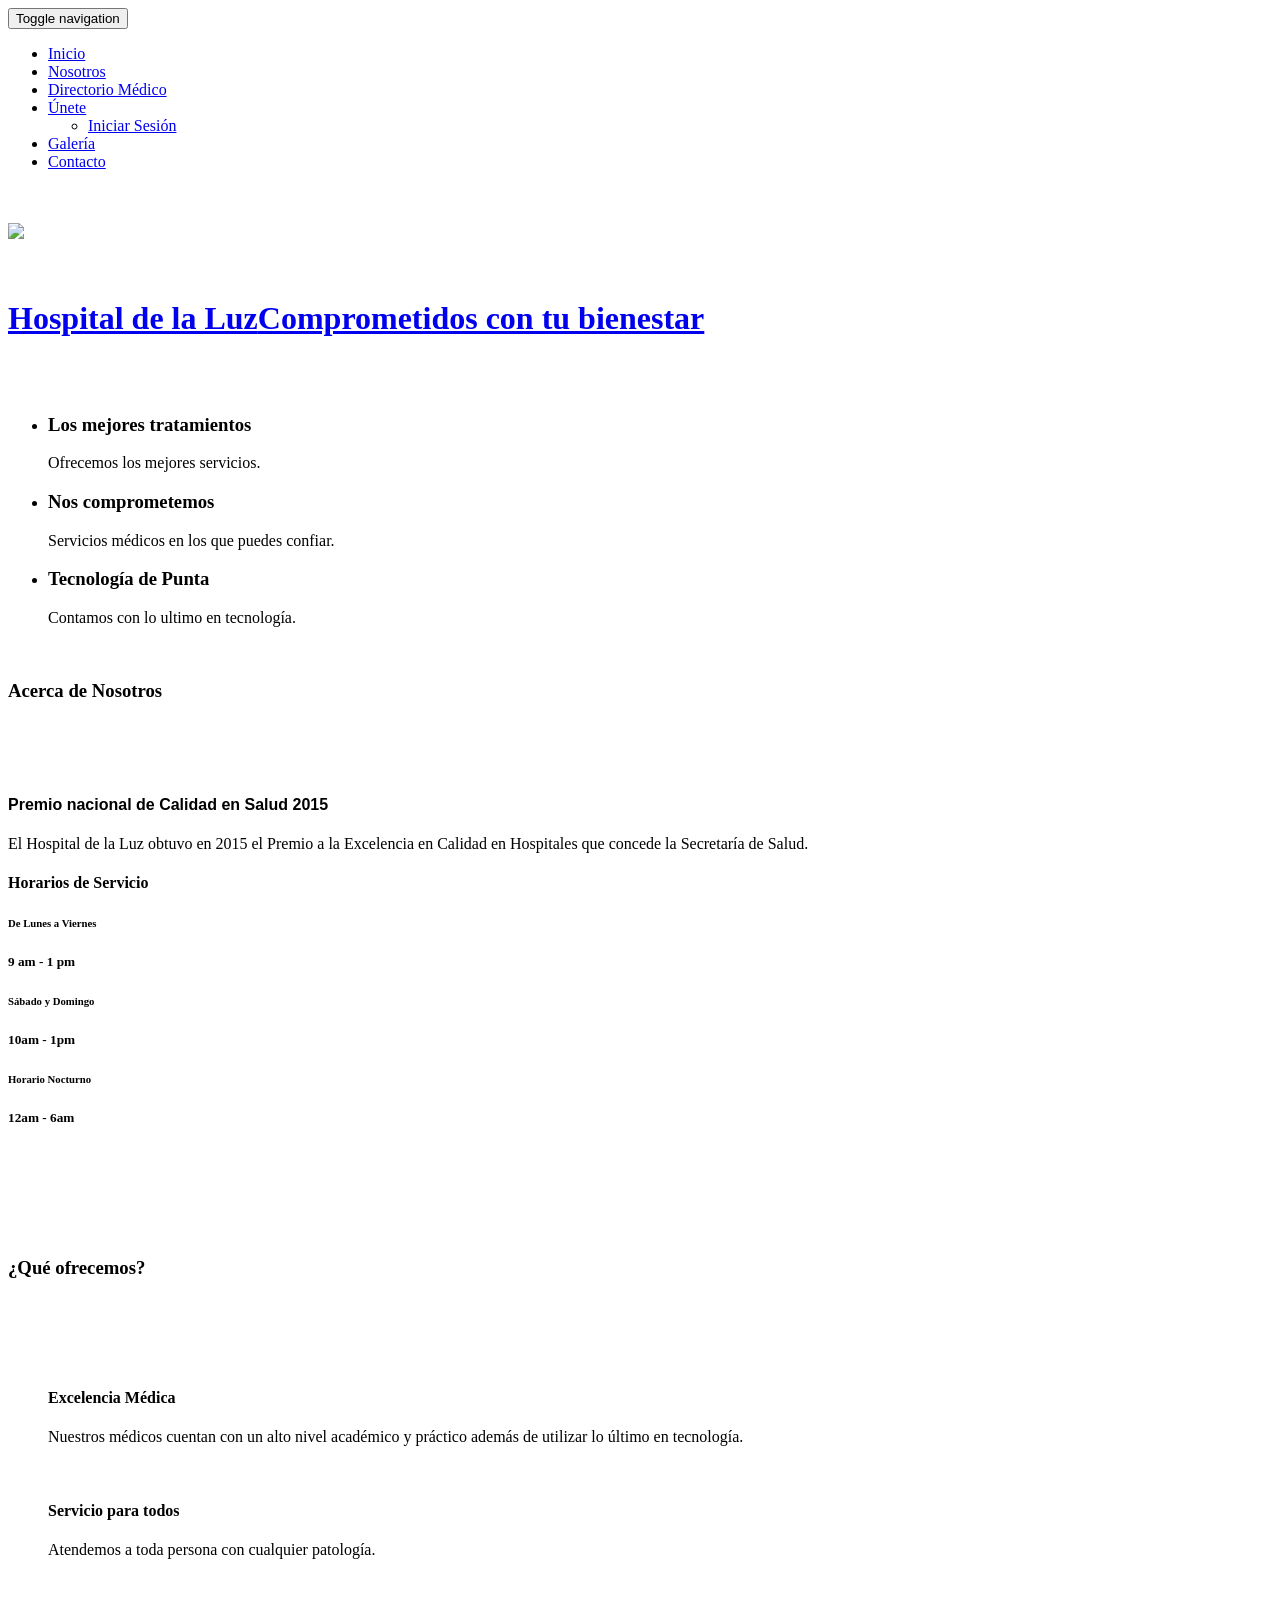
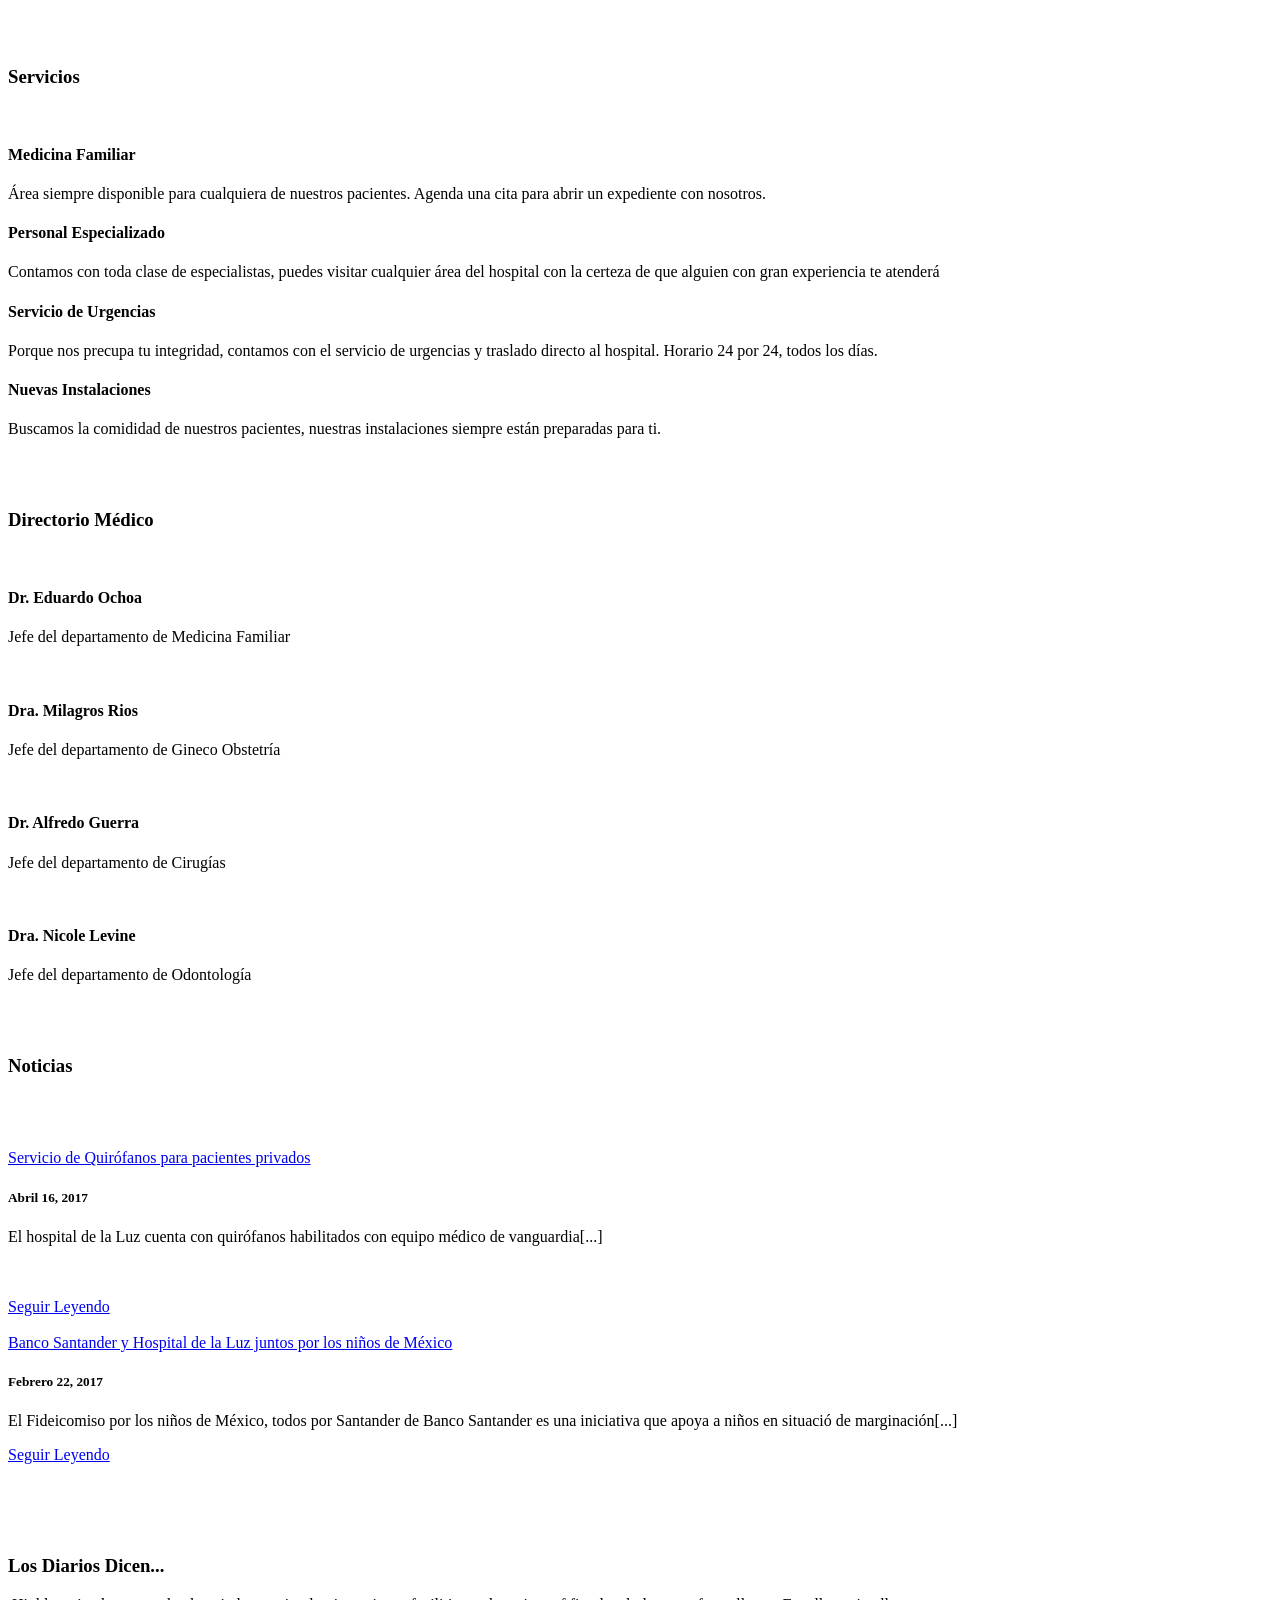
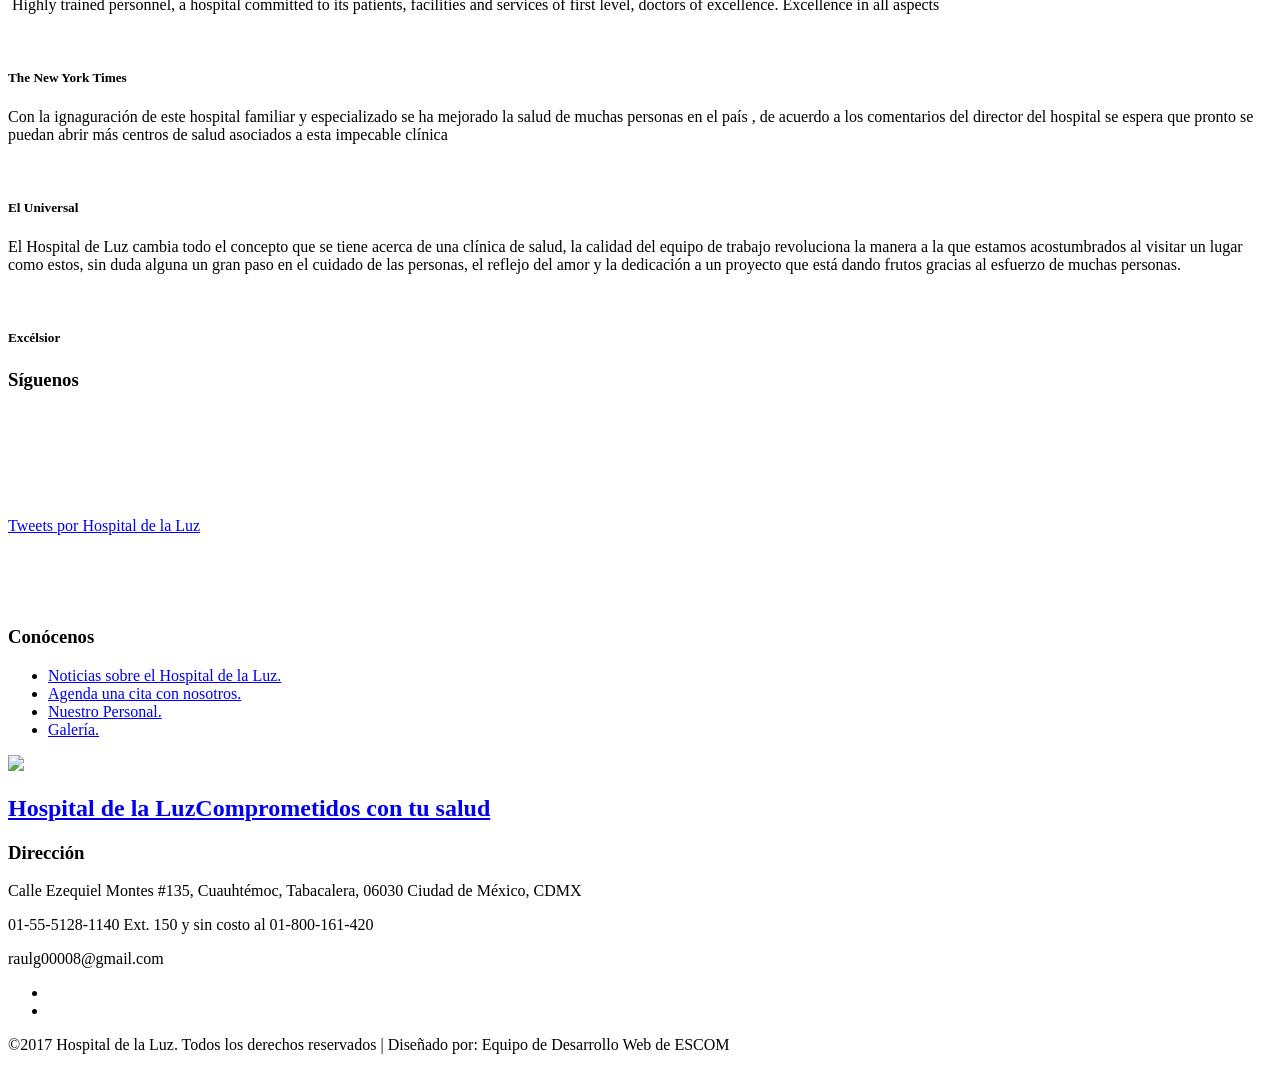
==== index.html @ fe812f04 "First commit" ====
<!DOCTYPE html>
<html>
<head>
<title>Hospital de la Luz : Cl&iacute;nica de Especialidades</title>

<!-- Meta tag Keywords en html iba lang="en"-->
<meta name="viewport" content="width=device-width, initial-scale=1">
<meta http-equiv="Content-Type" content="text/html; charset=utf-8" />
<meta name="keywords" content="Therapeutic web template, Bootstrap Web Templates, Flat Web Templates, Android Compatible web template, Smartphone Compatible web template, free webdesigns for Nokia, Samsung, LG, SonyEricsson, Motorola web design" />

<script type="application/x-javascript"> addEventListener("load", function() { setTimeout(hideURLbar, 0); }, false);
function hideURLbar(){ window.scrollTo(0,1); } </script>



<!--// Meta tag Keywords -->

<!-- css files -->
<link rel="stylesheet" href="css/bootstrap.css"> <!-- Bootstrap-Core-CSS -->
<link rel="stylesheet" href="css/style.css" type="text/css" media="all" /> <!-- Style-CSS -->
<link rel="stylesheet" href="css/font-awesome.css"> <!-- Font-Awesome-Icons-CSS -->
<link rel="stylesheet" href="css/jquery-ui.css" /> <!-- Date-script-CSS -->
<link href="css/wickedpicker.css" rel="stylesheet" type='text/css' media="all" /> <!-- Time-script-CSS -->
<!-- //css files -->

<!-- online-fonts -->
<link href="//fonts.googleapis.com/css?family=Convergence" rel="stylesheet">
<link href="//fonts.googleapis.com/css?family=ABeeZee:400,400i" rel="stylesheet">
<!-- //online-fonts -->
<!-- Icon for web browser's Flange-->
<link rel="shortcut icon" href="images/favicon.png">
<!--//Icon for web browser's Flange-->
</head>
<body>

<div class="Main-agile">
<!-- banner -->
	<div class="banner">
		<div class="container">
			<div class="col-md-4 agile1">
				<nav class="navbar navbar-default">
					<!-- Brand and toggle get grouped for better mobile display -->
					<div class="navbar-header">
					  <button type="button" class="navbar-toggle collapsed" data-toggle="collapse" data-target="#bs-example-navbar-collapse-1">
						<span class="sr-only">Toggle navigation</span>
						<span class="icon-bar"></span>
						<span class="icon-bar"></span>
						<span class="icon-bar"></span>
					  </button>
					</div>

					<!-- Collect the nav links, forms, and other content for toggling -->
					<div class="collapse navbar-collapse nav-wil" id="bs-example-navbar-collapse-1">
						<nav class="stroke">
							<ul class="nav navbar-nav">
								<li class="active"><a href="index.html">Inicio</a></li>
								<li><a href="#about">Nosotros</a></li>
                                   <li><a href="#personal-medico">Directorio M&eacute;dico</a></li>
								<li class="dropdown menu__item menu__item--current">
									<a href="#" class="dropdown-toggle menu__link"  data-toggle="dropdown" role="button" aria-haspopup="true" aria-expanded="false">&Uacute;nete<span class="caret"></span></a>
									<ul class="dropdown-menu">
										<li><a href="login.php">Iniciar Sesi&oacute;n</a></li>

									</ul>
								</li>
								<li><a href="gallery.html">Galer&iacute;a</a></li>
								<li><a href="contacto.html">Contacto</a></li>

							</ul>
						</nav>
					</div>
					<!-- /.navbar-collsapse -->
				</nav>
			</div>
            <br><br>
			<div class="col-sm-2 col-md-4 logo">
				<div class="logo-w3l">
				<!--	<i class="fa fa-stethoscope" aria-hidden="true"></i>-->
                <img src="images/logo-h.png" class="img-responsive"  id="logo-h"/>
				</div>
                      <br><br>
				<h1><a href="index.html">Hospital de la Luz<span>Comprometidos con tu bienestar</span></a></h1>

                            <br><br>
			</div>

			<div class="clearfix"> </div>
			<!-- banner-text -->
			<div class="slider">
				<div class="callbacks_container">
					<ul class="rslides callbacks callbacks1" id="slider4">
						<li>
							<div class="w3layouts-banner-top">
								<div class="container">
									<div class="agileits-banner-info">
										<h3>Los mejores tratamientos</h3>
										<p>Ofrecemos los mejores servicios.</p>
									</div>
								</div>
							</div>
						</li>
						<li>
							<div class="w3layouts-banner-top">
								<div class="container">
									<div class="agileits-banner-info">
										<h3>Nos comprometemos</h3>
										<p>Servicios m&eacute;dicos en los que puedes confiar.</p>
									</div>
								</div>
							</div>
						</li>
						<li>
							<div class="w3layouts-banner-top">
								<div class="container">
									<div class="agileits-banner-info">
										<h3>Tecnolog&iacute;a de Punta</h3>
										<p>Contamos con lo ultimo en tecnolog&iacute;a.</p>
									</div>
								</div>
							</div>
						</li>
					</ul>
				</div>
				<div class="clearfix"> </div>

				<!-- //banner-text -->
			</div>
		</div>


</div>

	<div id="about" class="welcome">
		<div class="container">
			<div class="agile-title">
            <br>
				<h3> Acerca de Nosotros<span></span></h3>
							<br><br>
			</div>
			<div class="w3ls-row">
				<div class="col-md-6 welcome-left">
					<div class="welcome-img">
						<img src="images/FORO_NACIONAL_E_INTERNACIONAL_POR_LA_CALIDAD_EN_SALUD_141015__16_.JPG" class="img-responsive zoom-img" alt=""/>
					</div>
					<p></p>
					<h4><font face= "sans-serif, arial"> Premio nacional de Calidad en Salud 2015 </font></h4>
					<p>El Hospital de la Luz obtuvo en 2015 el Premio a la Excelencia en Calidad en Hospitales que concede la Secretar&iacute;a de Salud.</p>

				</div>
				<div class="col-md-6 welcome-right">
					<div class="open-hours-row">
						<div class="col-md-3 open-hours-left">
							<h4>Horarios de Servicio</h4>
						</div>
						<div class="col-md-3 open-hours-left">
							<h6>De Lunes a Viernes</h6>
							<h5>9 am - 1 pm</h5>
						</div>
						<div class="col-md-3 open-hours-left">
							<h6>S&aacute;bado y Domingo</h6>
							<h5>10am - 1pm</h5>
						</div>
						<div class="col-md-3 open-hours-left">
							<h6>Horario Nocturno</h6>
							<h5>12am - 6am</h5>
						</div>
						<div class="clearfix"> </div>
					</div>
					<div class="col-md-6 welcome-left-grids">
						<div class="welcome-img">
							<img src="images/img2.jpg" class="img-responsive zoom-img" alt=""/>
						</div>
					</div>
					<div class="col-md-6 welcome-left-grids">
						<div class="welcome-img">
							<img src="images/img3.jpg" class="img-responsive zoom-img" alt=""/>
						</div>
					</div>
					<div class="clearfix"> </div>
				</div>
				<div class="clearfix"> </div>
			</div>
		</div>
        <br><br>
	</div>
<!-- //About -->




<!-- what-we-do -->
	<div class="tips w3agile">
		<div class="container">
        <br>
			<h3 class="tittle-one">&iquest;Qu&eacute; ofrecemos?<span></span></h3>
			<br><br>
			<div class="tip-grids">
				<div class="col-md-6 tip-grid">
					<figure class="effect-julia">
						<img src="images/w1.jpg" alt="">
							<figcaption>
								<h4>Excelencia M&eacute;dica</h4>
									<p>Nuestros m&eacute;dicos cuentan con un alto nivel acad&eacute;mico
										y pr&aacute;ctico adem&aacute;s de utilizar lo &uacute;ltimo en tecnolog&iacute;a.</p>
							</figcaption>
					</figure>
				</div>
				<div class="col-md-6 tip-grid">
					<figure class="effect-julia">
						<img src="images/w2.jpg" alt="">
							<figcaption>
								<h4>Servicio para todos</h4>
									<p>Atendemos a toda persona con cualquier patolog&iacute;a.</p>
							</figcaption>
					</figure>
				</div>
				<div class="clearfix"></div>
			</div>
		</div>
        <br><br><br>
</div>
<!-- //what-we-do -->

<!-- Services -->
			<div class="feature-w3l">
				<div class="container">
                <br>
					<h3 class="tittle">Servicios<span></span></h3>
								<br>
					<div class="feature-grids">
						<div class="col-md-3 feature-grid">
							<div class="icons-w3">
								<i class="fa fa-user-md" aria-hidden="true"></i>
							</div>
								<h4>Medicina Familiar</h4>
								<span></span>
								<p>&Aacute;rea siempre disponible para cualquiera de nuestros pacientes.
									Agenda una cita para abrir un expediente con nosotros.</p>
						</div>
						<div class="col-md-3 feature-grid">
							<div class="icons-w3">
								<i class="fa fa-medkit" aria-hidden="true"></i>
							</div>
								<h4>Personal Especializado</h4>
								<span></span>
								<p>Contamos con toda clase de especialistas, puedes visitar cualquier &aacute;rea del hospital con la certeza de
									que alguien con gran experiencia te atender&aacute;</p>
						</div>
						<div class="col-md-3 feature-grid">
							<div class="icons-w3">
								<i class="fa fa-ambulance" aria-hidden="true"></i>
							</div>
								<h4>Servicio de Urgencias</h4>
								<span></span>
								<p>Porque nos precupa tu integridad, contamos con el servicio de urgencias y traslado directo al hospital.
									Horario 24 por 24, todos los días.</p>
						</div>
						<div class="col-md-3 feature-grid">
							<div class="icons-w3">
								<i class="fa fa-hospital-o" aria-hidden="true"></i>
							</div>
								<h4>Nuevas Instalaciones</h4>
								<span></span>
								<p>Buscamos la comididad de nuestros pacientes,
									nuestras instalaciones siempre están preparadas para ti.</p>
						</div>
						<div class="clearfix"></div>
					</div>
				</div>
                <br><br>
			</div>
<!-- //Services -->

<!-- team -->


	<div id="personal-medico">
		<div class="jarallax team">
			<div class="container">
				<div class="team-heading">
					<h3>Directorio M&eacute;dico<span></span></h3>
				</div>
				<div class="agileits-team-grids">
					<div class="col-md-3 agileits-team-grid">
						<div class="team-info">
							<img src="images/t1.jpg" alt="" />
							<div class="team-caption">
								<h4>Dr. Eduardo Ochoa</h4>
								<p>Jefe del departamento de Medicina Familiar</p>
							</div>
						</div>
					</div>
					<div class="col-md-3 agileits-team-grid">
						<div class="team-info">
							<img src="images/t2.jpg" alt="" />
							<div class="team-caption">
								<h4>Dra. Milagros Rios</h4>
								<p>Jefe del departamento de Gineco Obstetr&iacute;a</p>
							</div>
						</div>
					</div>
					<div class="col-md-3 agileits-team-grid">
						<div class="team-info">
							<img src="images/t3.jpg" alt="" />
							<div class="team-caption">
								<h4>Dr. Alfredo Guerra</h4>
								<p>Jefe del departamento de Cirug&iacute;as</p>
							</div>
						</div>
					</div>
					<div class="col-md-3 agileits-team-grid">
						<div class="team-info">
							<img src="images/t4.jpg" alt="" />
							<div class="team-caption">
								<h4>Dra. Nicole Levine</h4>
								<p>Jefe del departamento de Odontolog&iacute;a</p>
							</div>
						</div>
					</div>
					<div class="clearfix"> </div>
				</div>
			</div>
		</div>
	</div>

	
<!-- //team -->

<!-- News -->
	<div id="noticias"class="tips w3agile" >
		<div class="news-events" >
			<div class="container">
				<div class="team-w3l">
                <br><br>
					<h3>Noticias<span></span></h3>
					<br><br>
				</div>
				<div class="w3l-event-grids">
					<div class="col-md-6 w3l-event-grid">
						<div class="w3l-event-img">
							<a href="single.html"><img src="images/ne1.jpg" alt="" /></a>
						</div>
						<div class="news-grid-info">
							<a href="single.html">Servicio de Quir&oacute;fanos para pacientes privados</a>
							<h5>Abril 16, 2017</h5>
							<p>El hospital de la Luz cuenta con quir&oacute;fanos habilitados con equipo m&eacute;dico de vanguardia[...]</p>
                            <br>
                            <br>

							<a href="single.html" class="re-w3">Seguir Leyendo</a>
						</div>
					</div>
					<div class="col-md-6 w3l-event-grid">
						<div class="w3l-event-img">
							<a href="single2.html"><img src="images/ne2.jpg" alt="" /></a>
						</div>
						<div class="news-grid-info">
							<a href="single.html">Banco Santander y Hospital de la Luz juntos por los niños de M&eacute;xico</a>
							<h5>Febrero 22, 2017</h5>
							<p>El Fideicomiso por los niños de M&eacute;xico, todos por Santander de Banco Santander es una iniciativa
								que apoya a niños en situaci&oacute; de marginaci&oacute;n[...]</p>
							<a href="single2.html" class="re-w3">Seguir Leyendo</a>
						</div>
					</div>
					<div class="clearfix"> </div>
				</div>
			</div>
		</div>
        <br><br><br><br>
	</div>
<!-- //News -->

<!-- Testimonials -->
	<div id="review" class="jarallax reviews agile-1">
				<div class="test-monials" id="testimonials">
					<h3 class="tittle-two">Los Diarios Dicen... <span></span></h3>
						<div class="sreen-gallery-cursual">
						       <div id="owl-demo" class="owl-carousel">
					                 <div class="item-owl">
					                		<div class="test-review wow fadeInUp animated animated" data-wow-delay=".5s" style="visibility: visible; animation-delay: 0.5s; animation-name: fadeInUp;">
											   <p><img src="images/left-quotes.png" alt=""> Highly trained personnel, a hospital committed to its patients,
																							facilities and services of first level, doctors of excellence. Excellence in all aspects<img src="images/right-quotes.png" alt=""></p>
						                	  <img src="images/tt2.jpg" class="img-responsive" alt=""/>
											  <h5>The New York Times</h5>
					                	    </div>
					                </div>
					                 <div class="item-owl">
					                	<div class="test-review wow fadeInUp animated animated" data-wow-delay=".5s" style="visibility: visible; animation-delay: 0.5s; animation-name: fadeInUp;">
										 <p> <img src="images/left-quotes.png" alt="">Con la ignaguraci&oacute;n de este hospital familiar y especializado se ha mejorado la salud de muchas personas en el pa&iacute;s
																					, de acuerdo a los comentarios del director del hospital se espera que pronto se puedan abrir m&aacute;s centros de salud asociados a esta impecable cl&iacute;nica<img src="images/right-quotes.png" alt=""></p>
						                	<img src="images/tt1.jpg" class="img-responsive" alt=""/>
											 <h5>El Universal</h5>
					                	</div>
					                </div>
					                 <div class="item-owl">
					                	<div class="test-review wow fadeInUp animated animated" data-wow-delay=".5s" style="visibility: visible; animation-delay: 0.5s; animation-name: fadeInUp;">
										     <p><img src="images/left-quotes.png" alt="">El Hospital de Luz cambia todo el concepto que se tiene acerca de una cl&iacute;nica de salud, la calidad del equipo de trabajo revoluciona la manera a la que estamos
																							acostumbrados al visitar un lugar como estos, sin duda alguna un gran paso en el cuidado de las personas, el reflejo del amor y la dedicación a un proyecto que est&aacute
																							dando frutos gracias al esfuerzo de muchas personas.<img src="images/right-quotes.png" alt=""></p>
						                	<img src="images/tt3.jpg" class="img-responsive" alt=""/>
											 <h5>Exc&eacute;lsior</h5>
					                	</div>
					                </div>
				              </div>
						<!--//screen-gallery-->
					</div>
				</div>
				<div class="clearfix"> </div>
		</div>
<!-- //Testimonials -->



<!--Redes Sociales-->
<section class="tips w3agile">
		<div class="agile-title">

				<h3> S&iacute;guenos <span></span></h3>
		</div>
		<div class="fb-like" data-href="https://www.facebook.com/HdLaLuzESCOM/" data-layout="standard" data-action="like" data-size="small" data-show-faces="true" data-share="true"></div>

<div class="container">
<section class="main-row">
<!--Timeline de Facebook-->
<div class="col-md-6 ">

<div class="fb-page"
  data-tabs="timeline,events"
  data-href="https://www.facebook.com/HdLaLuzESCOM/?fref=ts"
  data-width="470"  data-height="420"
  data-hide-cover="false"></div>
<br><br><br><br><br><br>
</div>

<!--Timeline de Facebook-->

<div class="clearfix visible-sm-block"></div>



<!--Timeline de Twitter-->
<div class=" col-md-6 "><a class="twitter-timeline" data-lang="es" data-width="470" data-height="420" data-theme="light" data-link-color="#2B7BB9" href="https://twitter.com/HdLuzESCOM">Tweets por Hospital de la Luz</a>
<br><br><br><br>
</div>
<!--Timeline de Twitter-->
</div>
<br>

</section>

</section>


<!--Redes Sociales-->

<!-- //main -->

<!-- Footer -->
<div class="footer w3ls">
	<div class="container">
		<div class="footer-main">
			<div class="footer-top">
				<div class="col-md-4 services-grids">
					<h3>Con&oacute;cenos</h3>
					<ul>
						<li><i class="fa fa-angle-double-right" aria-hidden="true"></i><a href="#noticias">Noticias sobre el Hospital de la Luz.</a></li>
						<li><i class="fa fa-angle-double-right" aria-hidden="true"></i><a href="single.html">Agenda una cita con nosotros.</a></li>
						<li><i class="fa fa-angle-double-right" aria-hidden="true"></i><a href="#personal-medico">Nuestro Personal.</a></li>
						<li><i class="fa fa-angle-double-right" aria-hidden="true"></i><a href="gallery.html">Galer&iacute;a.</a></li>
					</ul>
				</div>
				<div class="col-md-4 ftr-grid">
					<div class="logo-fo">
						<div class="logo-w3l">
                        <img src="images/Logo Hospital ESP.png" class="img-responsive"  id="logo-h"/>
							<!--<i class="fa fa-stethoscope" aria-hidden="true"></i>-->
						</div>
						<h2><a href="index.html">Hospital de la Luz<span>Comprometidos con tu salud</span></a></h2>
					</div>
				</div>
				<div class="col-md-4 ftr-grid fg2">
					<h3>Direcci&oacute;n</h3>
					<div class="ftr-address">
						<div class="local">
							<i class="fa fa-map-marker" aria-hidden="true"></i>
						</div>
						<div class="ftr-text">
							<p>Calle Ezequiel Montes #135, Cuauht&eacute;moc, Tabacalera, 06030 Ciudad de M&eacute;xico, CDMX</p>
						</div>
						<div class="clearfix"> </div>
					</div>
					<div class="ftr-address">
						<div class="local">
							<i class="fa fa-phone" aria-hidden="true"></i>
						</div>
						<div class="ftr-text">
							<p>01-55-5128-1140 Ext. 150 y sin costo al 01-800-161-420</p>
						</div>
						<div class="clearfix"> </div>
					</div>
					<div class="ftr-address">
						<div class="local">
							<i class="fa fa-envelope" aria-hidden="true"></i>
						</div>
						<div class="ftr-text">
							<p>raulg00008@gmail.com</p>
						</div>
						<div class="clearfix"> </div>
					</div>
				</div>
				<div class="clearfix"> </div>
			</div>
				<div class="right-w3l">
					<ul class="top-links">
					<!--	<li class="get-w3"><a href="mail.html"><i class="fa fa-thumbs-o-up" aria-hidden="true"></i>Get In Touch</a></li>-->
						<li><a href="https://www.facebook.com/HdLaLuzESCOM/"><i class="fa fa-facebook"></i></a></li>
						<li><a href="https://twitter.com/HdLuzESCOM"><i class="fa fa-twitter" id="logo-twitter"></i></a></li>
						
					</ul>
				</div>
			<div class="copyrights">
				<p>&copy;2017 Hospital de la Luz. Todos los derechos reservados | Dise&ntilde;ado por: Equipo de Desarrollo Web de ESCOM</p>
			</div>
		</div>
	</div>
</div>
<!-- //Footer -->

<!-- js-scripts for Twitter Timeline -->
	<script async src="//platform.twitter.com/widgets.js" charset="utf-8"></script>
    <!-- js-scripts for Twitter Timeline -->
		<!-- js -->
			<script type="text/javascript" src="js/jquery-2.1.4.min.js"></script>
			<script type="text/javascript" src="js/bootstrap.js"></script> <!-- Necessary-JavaScript-File-For-Bootstrap -->
		<!-- //js -->

		<!-- Baneer-js -->

			<script src="js/responsiveslides.min.js"></script>
			<script>
						// You can also use "$(window).load(function() {"
						$(function () {
						  // Slideshow 4
						  $("#slider4").responsiveSlides({
							auto: true,
							pager:true,
							nav:false,
							speed: 500,
							namespace: "callbacks",
							before: function () {
							  $('.events').append("<li>before event fired.</li>");
							},
							after: function () {
							  $('.events').append("<li>after event fired.</li>");
							}
						  });

						});
			</script>

		<!-- //Baneer-js -->
		<!-- //Facebookjs -->

			<script>(function(d, s, id) {
			  var js, fjs = d.getElementsByTagName(s)[0];
			  if (d.getElementById(id)) return;
			  js = d.createElement(s); js.id = id;
			  js.src = "//connect.facebook.net/es_LA/sdk.js#xfbml=1&version=v2.9";
			  fjs.parentNode.insertBefore(js, fjs);
			}(document, 'script', 'facebook-jssdk'));</script>



		<!-- jarallax-js -->
			<script src="js/jarallax.js"></script>
			<script src="js/SmoothScroll.min.js"></script>
			<script type="text/javascript">
				/* init Jarallax */
				$('.jarallax').jarallax({
					speed: 0.5,
					imgWidth: 1366,
					imgHeight: 768
				})
			</script>
		<!-- //jarallax-js -->

		<!-- for-Testimonials -->
			<!-- required-js-files-->
							<link href="css/owl.carousel.css" rel="stylesheet">
							    <script src="js/owl.carousel.js"></script>
							        <script>
							    $(document).ready(function() {
							      $("#owl-demo").owlCarousel({
							        items : 1,
							        lazyLoad : true,
							        autoPlay : true,
							        navigation : false,
							        navigationText :  false,
							        pagination : true,
							      });
							    });
							    </script>
			<!--//required-js-files-->
		<!-- //for-Testimonials -->

<!-- //js-scripts -->
</body>
</html>
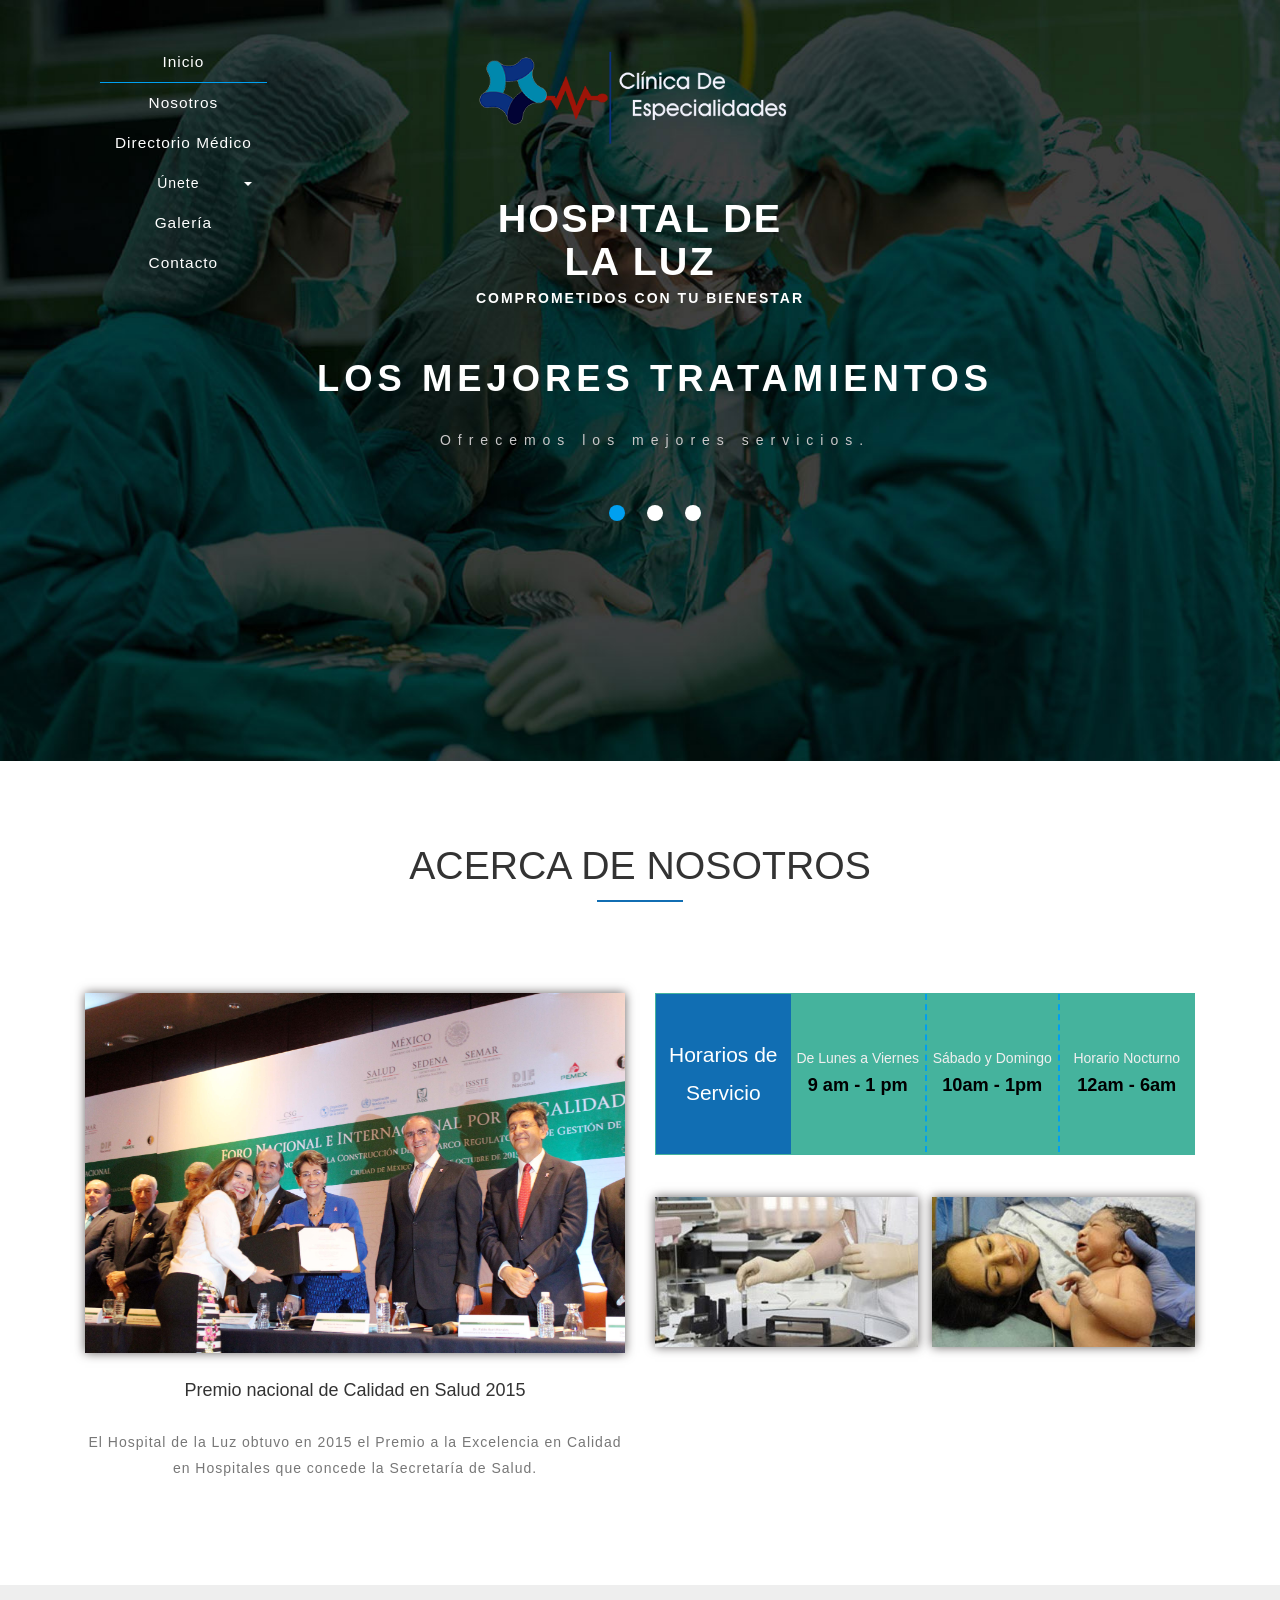
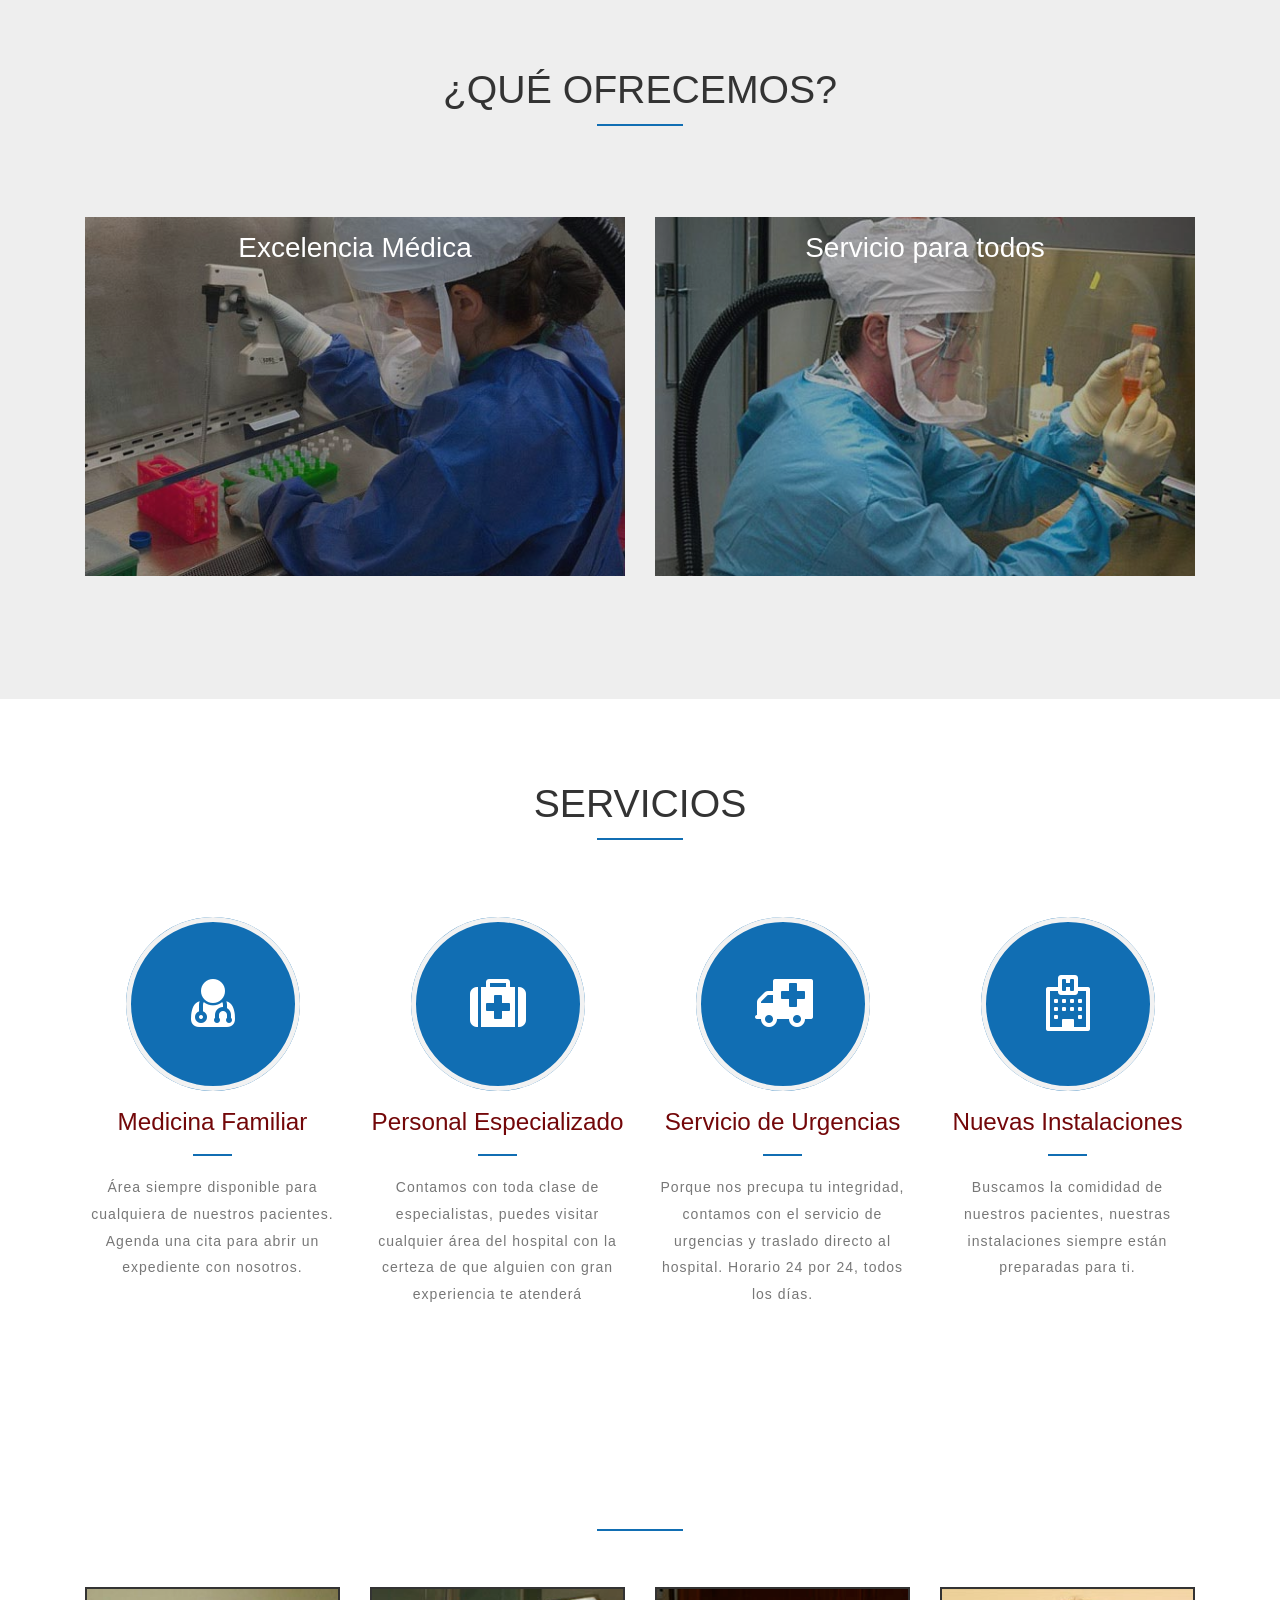
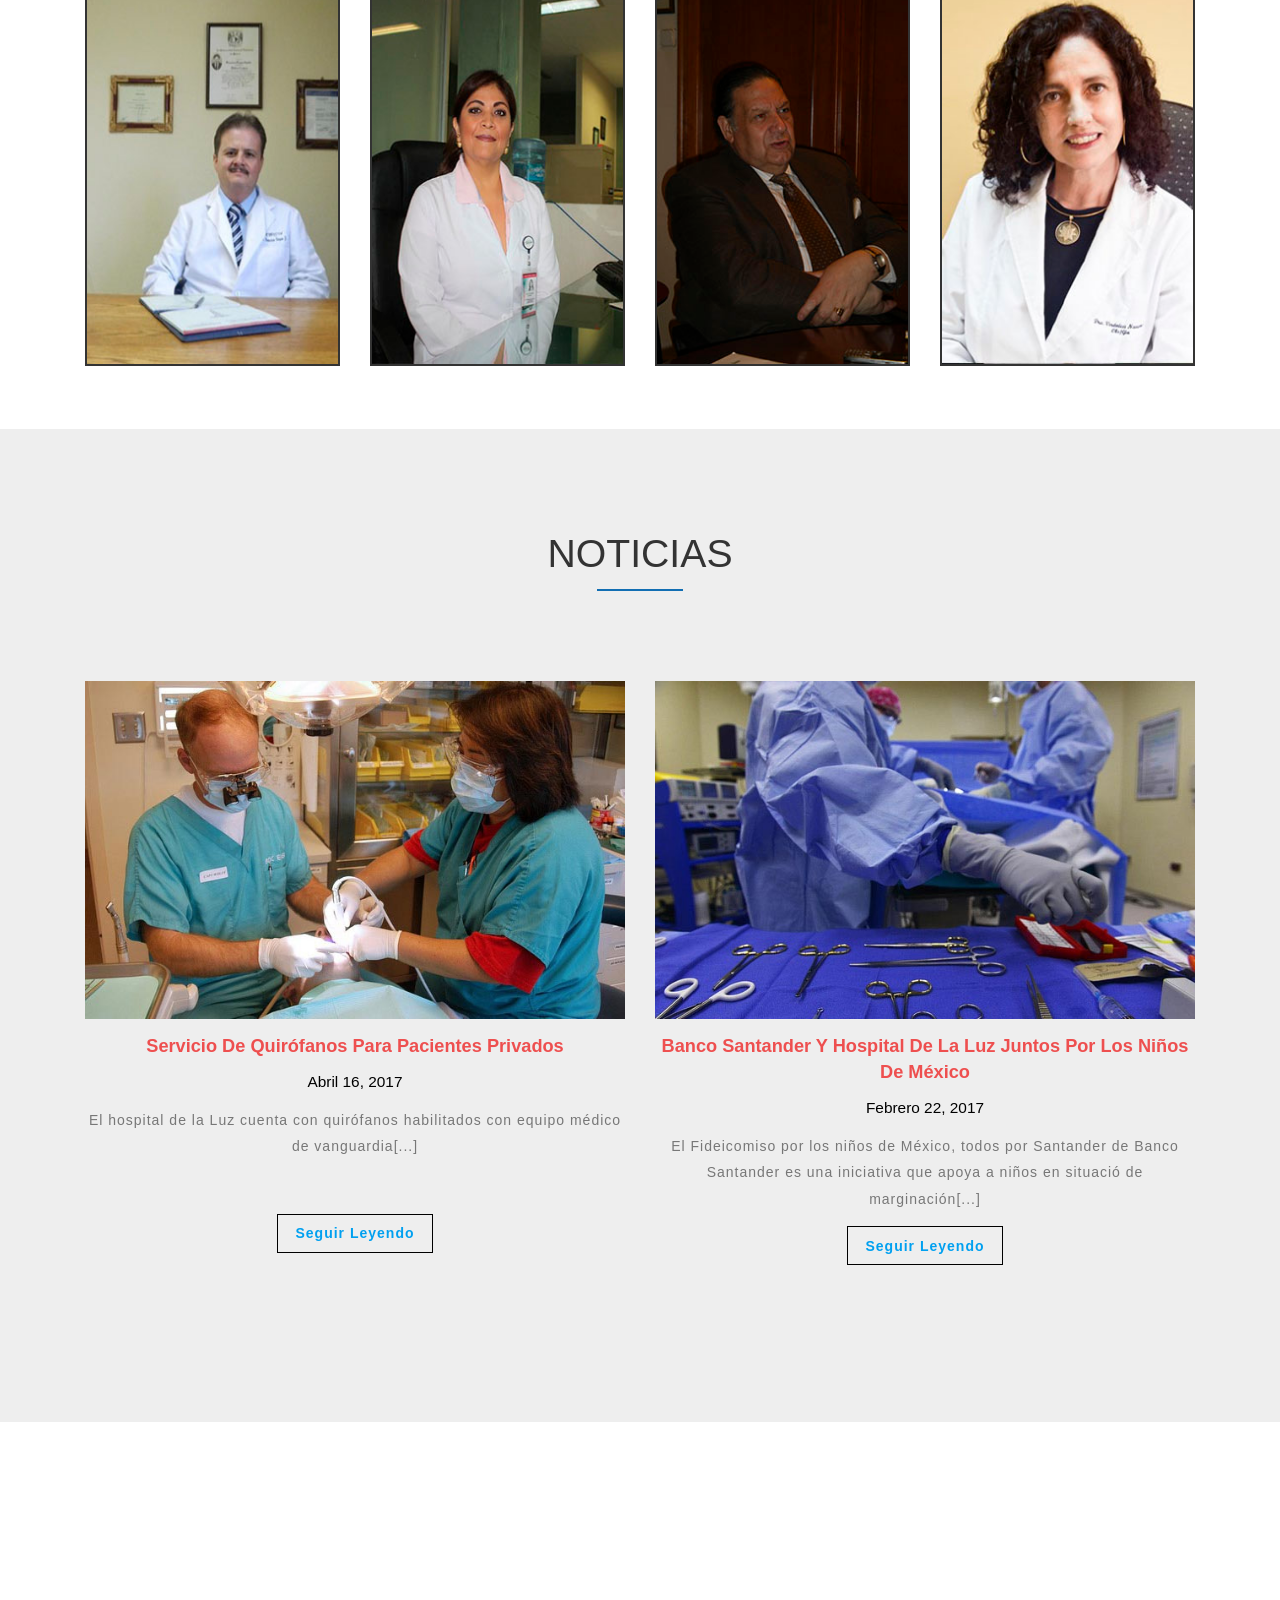
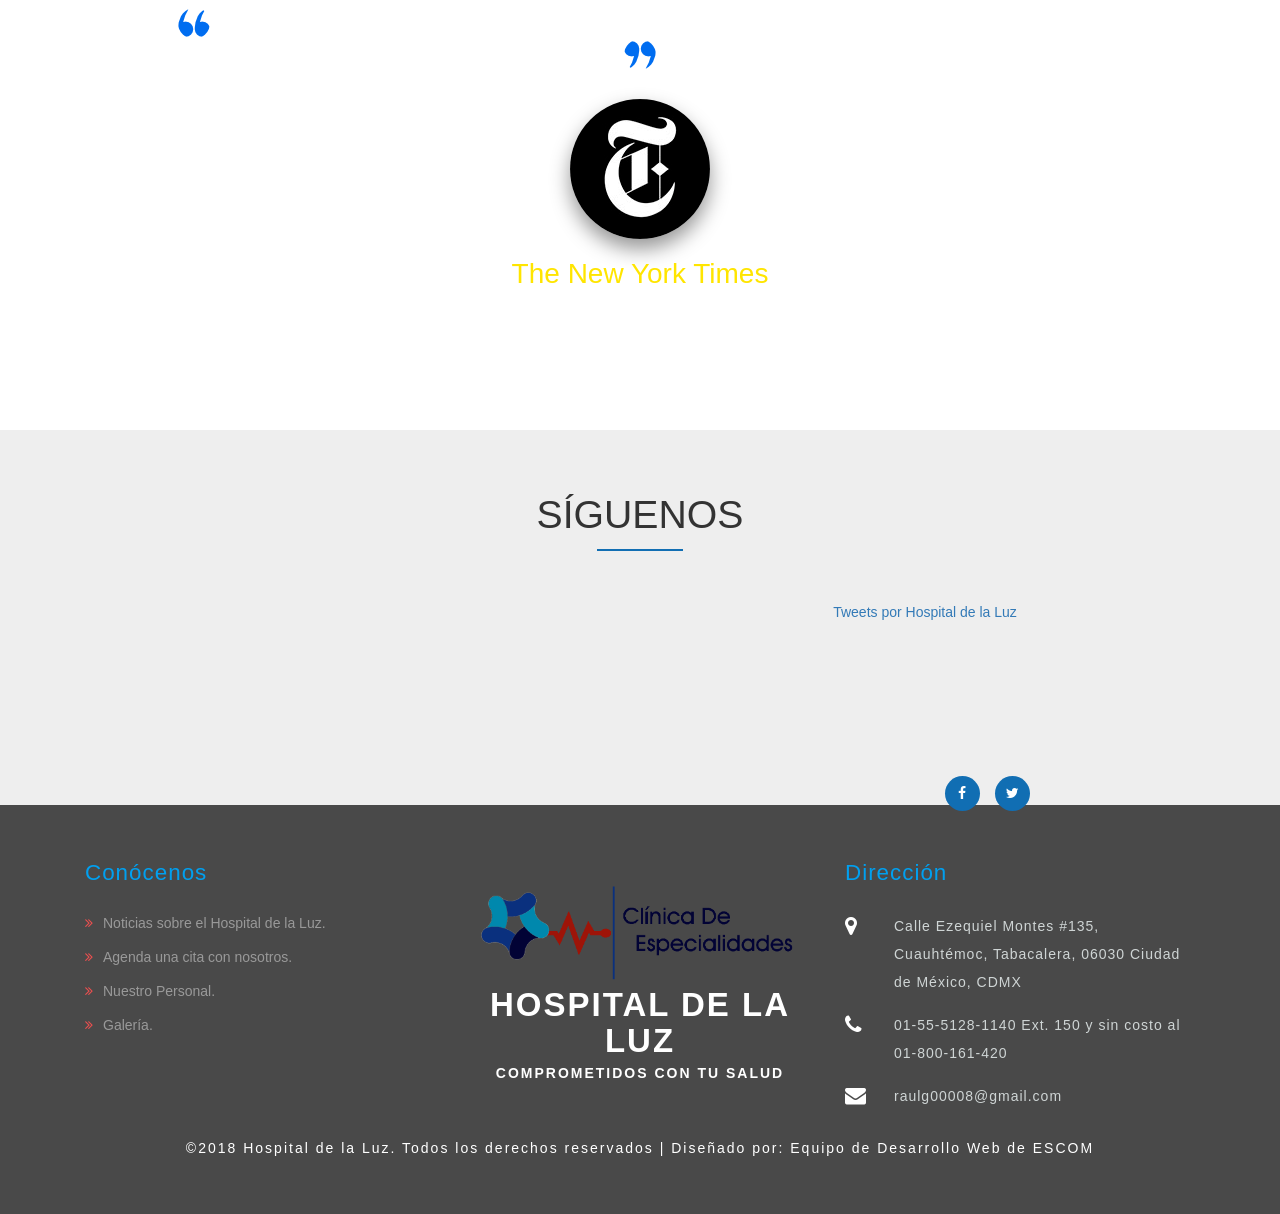
==== commit 5e47b378: "fecha" ====
--- a/index.html
+++ b/index.html
@@ -520,7 +520,7 @@
 					</ul>
 				</div>
 			<div class="copyrights">
-				<p>&copy;2017 Hospital de la Luz. Todos los derechos reservados | Dise&ntilde;ado por: Equipo de Desarrollo Web de ESCOM</p>
+				<p>&copy;2018 Hospital de la Luz. Todos los derechos reservados | Dise&ntilde;ado por: Equipo de Desarrollo Web de ESCOM</p>
 			</div>
 		</div>
 	</div>
--- a/css/style.css
+++ b/css/style.css
@@ -0,0 +1,3815 @@
+body{
+	padding:0;
+	margin:0;
+	background:#fff;
+	position:relative;
+	font-family: 'ABeeZee', sans-serif;
+}
+body a{
+    transition:0.5s all;
+	-webkit-transition:0.5s all;
+	-moz-transition:0.5s all;
+	-o-transition:0.5s all;
+	-ms-transition:0.5s all;
+}
+a:hover{
+	text-decoration:none;
+}
+input[type="button"],input[type="submit"],.contact-form input[type="submit"]{
+	transition:0.5s all;
+	-webkit-transition:0.5s all;
+	-moz-transition:0.5s all;
+	-o-transition:0.5s all;
+	-ms-transition:0.5s all;
+}
+h1,h2,h3,h4,h5,h6{
+	margin:0;	
+	font-family: 'Convergence', sans-serif;
+}	
+p{
+	margin:0;
+	font-family: 'ABeeZee', sans-serif;
+	letter-spacing:1px;
+}
+ul{
+	margin:0;
+	padding:0;
+}
+label{
+	margin:0;
+}
+/*-- banner --*/
+.banner{
+	background:url(../images/bg1.jpg) no-repeat 0px 0px;
+	background-size:cover;
+	-webkit-background-size:cover;
+	-moz-background-size:cover;
+	-o-background-size:cover;
+	-ms-background-size:cover;
+	min-height:848px;
+}
+.banner-2{
+	background:url(../images/bg1.jpg) no-repeat 0px 0px;
+	background-size:cover;
+	-webkit-background-size:cover;
+	-moz-background-size:cover;
+	-o-background-size:cover;
+	-ms-background-size:cover;
+	min-height:365px;
+}
+.navbar-default {
+    background: none;
+    border: none;
+}
+.navbar-default .navbar-nav > li > a {
+    color:#fff;
+}
+.navbar-nav > li > a {
+    padding: 10px 15px 10px;
+    font-size: 1.1em;
+    letter-spacing: 1px;
+}
+.navbar-header {
+    float: none;
+}
+.navbar-default .navbar-nav > .open > a, .navbar-default .navbar-nav > .open > a:hover, .navbar-default .navbar-nav > .open > a:focus {
+    color: #fff;
+    background: none;
+	background:transparent;
+}
+
+nav ul {
+	list-style: none;
+	text-align: center;
+}
+nav ul li a,
+nav ul li a:after,
+nav ul li a:before {
+	transition: all .5s;
+}
+nav ul li a:hover {
+	color: #555;
+}
+
+/* stroke */
+nav.stroke ul li a,
+nav.fill ul li a {
+	position: relative;
+}
+nav.stroke ul li a:after,
+nav.fill ul li a:after {
+	position: absolute;
+	bottom: 0;
+	left: 0;
+	right: 0;
+	margin: auto;
+	width: 0%;
+	content: '.';
+	color: transparent;
+	background:#00a0f0;
+	height: 1px;
+}
+nav.stroke ul li.active a:after,
+nav.fill ul li.active a:after {
+	display:none;
+}
+nav.stroke ul li a:hover:after {
+	width: 100%;
+}
+nav.fill ul li a {
+	transition: all 2s;
+}
+nav.fill ul li a:after {
+	text-align: left;
+	content: '.';
+	margin: 0;
+	opacity: 0;
+}
+nav.fill ul li a:hover {
+	color: #fff;
+	z-index: 1;
+}
+nav.fill ul li a:hover:after {
+	z-index: -10;
+	animation: fill 1s forwards;
+	-webkit-animation: fill 1s forwards;
+	-moz-animation: fill 1s forwards;
+	opacity: 1;
+}
+.navbar-default .navbar-nav > .active > a, .navbar-default .navbar-nav > .active > a:hover, .navbar-default .navbar-nav > .active > a:focus {
+    color:#fff;
+    border-bottom: 1px solid #00a0f0;
+    background: none;
+}
+.navbar-default .navbar-nav > li > a:hover, .navbar-default .navbar-nav > li > a:focus {
+    color:#fff;
+}
+.navbar-nav > li {
+    float: none;
+    display: block !important;
+}
+
+.logo {
+    text-align: center;
+}
+.logo-w3l {
+    font-size: 3em;
+	color:#fff;
+}
+.logo h1 a {
+    font-size: 1.2em;
+    color: #fff;
+    text-align: center;
+    text-transform: uppercase;
+    letter-spacing: 2px;
+    font-weight: 700;
+    font-family: 'Convergence', sans-serif;
+}
+.logo h1 a span {
+    display: block;
+    font-size: 14px;
+    line-height: 1;
+    margin-top: 0.5em;
+}
+.ph-agile {
+    text-align: center;
+}
+.ph-agile i {
+    font-size: 1.5em;
+    color: #fff;
+	padding-top: 10px;
+}
+.ph-agile p span {
+    font-size: 1.1em;
+    color: #fff;
+    margin-left: 0.5em;
+	letter-spacing: 0px;
+}
+.ph-agile p{
+	background: #00a0f0;
+    width: 170px;
+    height: 46px;
+    line-height: 2.5;
+	display: inline-block;
+}
+/*-- banner-text --*/ 
+.header-w3layouts{
+    position: absolute;
+    top: 0;
+    z-index: 99;
+    text-align: center;
+    left: 0;
+    width: 100%;
+}
+.agileits-banner-info h3 {
+    color: #fff;
+    font-size: 3em;
+    margin: 0;
+    letter-spacing: 6px;
+    text-transform: uppercase;
+    font-weight: 700;
+}
+.agileits-banner-info h3 span{
+	    background: #2529d8;
+    padding: 0 15px;
+}
+.agileits-banner-info {
+    text-align: center;
+	padding-top: 1em;
+}
+.agileits-banner-info p {
+    color: #cac8c9;
+    font-size: 1em;
+    line-height: 1.9em;
+    letter-spacing: 7px;
+    margin: 2em auto;
+    font-weight: 500;
+}
+.agileits_w3layouts_more{
+	position:relative;
+}
+.agileits_w3layouts_more a{
+	    font-size: 17px;
+    color: #fff;
+    text-decoration: none;
+    text-transform: uppercase;
+    letter-spacing: 4px;
+    position: relative;
+}
+.agileits_w3layouts_more a:focus{
+	outline:none;
+}
+.agileits_w3layouts_more a:hover{
+	color:#fff;
+}
+.agileits_w3layouts_more a:before, .agileits_w3layouts_more a:after {
+    content: '';
+    background: #fff;
+    width: 45%;
+    height: 2px;
+    position: absolute;
+    left: 25%;
+    top: 181%;
+}
+.agileits_w3layouts_more a:after{
+	-webkit-transition-delay: 0.4s;
+    transition-delay: 0.4s;
+	-webkit-transform: scale3d(0, 1, 1);
+    transform: scale3d(0, 1, 1);
+    -webkit-transform-origin: center left;
+    transform-origin: center left;
+    -webkit-transition: transform 0.4s cubic-bezier(0.22, 0.61, 0.36, 1);
+    transition: transform 0.4s cubic-bezier(0.22, 0.61, 0.36, 1);
+}
+.agileits_w3layouts_more a:hover::before, .agileits_w3layouts_more a:hover::after {
+    -webkit-transform: scale3d(1, 1, 1);
+    transform: scale3d(1, 1, 1);
+    -webkit-transition-delay: 0s;
+    transition-delay: 0s;
+}
+.agileits_w3layouts_more a::after {
+    background:#f39c12;
+}
+/*--slider--*/
+#slider2,
+#slider3 {
+  box-shadow: none;
+  -moz-box-shadow: none;
+  -webkit-box-shadow: none;
+  margin: 0 auto;
+}
+.rslides_tabs li:first-child {
+  margin-left: 0;
+}
+.rslides_tabs .rslides_here a {
+  background: rgba(255,255,255,.1);
+  color: #fff;
+  font-weight: bold;
+}
+.events {
+  list-style: none;
+}
+.callbacks_container {
+  position: relative;
+  float: left;
+  width: 100%;
+}
+.callbacks {
+  position: relative;
+  list-style: none;
+  overflow: hidden;
+  width: 100%;
+  padding: 0;
+  margin: 0;
+}
+.callbacks li {
+  position: absolute;
+  width: 100%;
+}
+.callbacks img {
+  position: relative;
+  z-index: 1;
+  height: auto;
+  border: 0;
+}
+.callbacks .caption {
+	display: block;
+	position: absolute;
+	z-index: 2;
+	font-size: 20px;
+	text-shadow: none;
+	color: #fff;
+	left: 0;
+	right: 0;
+	padding: 10px 20px;
+	margin: 0;
+	max-width: none;
+	top: 10%;
+	text-align: center;
+}
+
+.callbacks_nav {
+    position: absolute;
+    -webkit-tap-highlight-color: rgba(0,0,0,0);
+    top:55%;
+    left: 40px;
+    opacity: 0.7;
+    z-index: 3;
+    text-indent: -9999px;
+    overflow: hidden;
+    text-decoration: none;
+    height: 34px;
+    width: 34px;
+    background: url(../images/left.png) no-repeat 0px 0px;
+}
+.callbacks_nav.next {
+    left: auto;
+    background: url(../images/right.png) no-repeat 0px 0px;
+    right: -62px;
+}
+.callbacks_nav.prev {
+    left: auto;
+    background: url(../images/left.png) no-repeat 0px 0px;
+    left: -58px;
+}
+#slider3-pager a {
+  display: inline-block;
+}
+#slider3-pager span{
+  float: left;
+}
+#slider3-pager span{
+	width:100px;
+	height:15px;
+	background:#fff;
+	display:inline-block;
+	border-radius:30em;
+	opacity:0.6;
+}
+#slider3-pager .rslides_here a {
+  background: #FFF;
+  border-radius:30em;
+  opacity:1;
+}
+#slider3-pager a {
+  padding: 0;
+}
+#slider3-pager li{
+	display:inline-block;
+}
+.rslides {
+  position: relative;
+  list-style: none;
+  overflow: hidden;
+  width: 100%;
+  padding: 0;
+}
+.rslides li {
+  -webkit-backface-visibility: hidden;
+  position: absolute;
+  display:none;
+  width: 100%;
+  left: 0;
+  top: 0;
+}
+.rslides li{
+  position: relative;
+  display:block;
+  float: left;
+}
+.rslides img {
+  height: auto;
+  border: 0;
+  }
+.callbacks_tabs {
+    list-style: none;
+    position: absolute;
+    top: 106%;
+    left: 46%;
+    padding: 0;
+    margin: 0;
+    display: block;
+    z-index: 99;
+}
+.slider-top span{
+	font-weight:600;
+}
+.callbacks_tabs li {
+    display:inline-block;
+    margin: 0px 7px;
+}
+/*----*/
+.callbacks_tabs a{
+ visibility: hidden;
+}
+.callbacks_tabs a:after {
+    content: "\f111";
+    font-size: 0;
+    font-family: FontAwesome;
+    visibility: visible;
+    display: block;
+    height:16px;
+    width:16px;
+    display: inline-block;
+    background: #ffffff;
+    border-radius: 50%;
+    -webkit-border-radius: 50%;
+    -o-border-radius: 50%;
+    -moz-border-radius: 50%;
+    -ms-border-radius: 50%;
+}
+.callbacks_here a:after{
+       background: #00a0f0;
+}
+/*-- //slider --*/
+/*-- //banner-text --*/
+/*-- Appointment-form --*/
+.app-w3 {
+    background: rgba(0, 0, 0, 0.54);
+    margin-top: 13em;
+    padding-bottom: 4em;
+}
+.app-sub-w3 {
+    width: 80%;
+    text-align: center;
+    margin: 0 auto;
+    padding: 1.5em 1em 2.5em;
+    background: #000;
+    border: 1px solid rgba(255, 255, 255, 0.19);
+    margin-top: 1em;
+}
+.app-sub-w3 input[type="text"], .ag-w3 {
+    width: 19%;
+    outline: none;
+    font-size: 0.9em;
+    padding: 13px 10px;
+    border: none;
+    color: #abaaaa;
+    font-weight: 100;
+    -webkit-appearance: none;
+    background: #fff;
+    display: inline-block;
+    text-align: left;
+}
+input#timepicker {
+    display: inline-block;
+    border-radius: 0px !important;
+	padding: 13px 10px;
+    height: inherit;
+}
+.app-sub-w3 form input[type="submit"] {
+    text-transform: uppercase;
+    background: #00a0f0;
+    color: #FFFFFF;
+    padding: .75em 0em;
+    border: 1px solid #ee4f4f;
+    font-size: 1em;
+    outline: none;
+	width: 18%;
+	letter-spacing:1px;
+    font-weight: 600;
+    margin-top:1em;
+	margin-left:2em;
+	cursor: pointer;
+    -webkit-transition: 0.5s all;
+    -moz-transition: 0.5s all;
+    -o-transition: 0.5s all;
+    -ms-transition: 0.5s all;
+}
+.app-sub-w3 form input[type="submit"]:hover{
+	background:#ee4f4f;
+	border:1px solid #00a0f0;
+	-webkit-transition: 0.5s all;
+    -moz-transition: 0.5s all;
+    -o-transition: 0.5s all;
+    -ms-transition: 0.5s all;
+}
+.app-w3 h4 {
+    font-size: 1.8em;
+    text-align: center;
+    padding: 1em 0em;
+    color: #fff;
+    text-transform: uppercase;
+    letter-spacing: 1px;
+}
+.agile1, .ph-agile {
+    padding-top: 3em;
+}
+li.dropdown.menu__item {
+    list-style: none;
+}
+a.dropdown-toggle.menu__link {
+    color: #abaaaa;
+    font-size: 1em;
+}
+.caret {
+    float: right;
+    margin-top: 9px;
+}
+.dropdown-menu {
+    top: 125% !important;
+    left: -10px !important;
+}
+.dropdown-menu {
+    min-width: 140px !important;
+}
+.ag-w3 .dropdown-menu {
+    top: 153% !important;
+}
+.ag-w3 .dropdown-menu {
+    min-width: 235px !important;
+}
+.dropdown-menu > li > a:hover, .dropdown-menu > li > a:focus {
+    color: #fff !important;
+    text-decoration: none;
+    background-color: #00a0f0 !important;
+}
+/*-- //Appointment-form --*/
+/*-- //banner --*/
+
+/*-- About --*/
+.welcome-img {
+    overflow: hidden;
+	-webkit-box-shadow: 0px 0px 10px 0px #656060;
+	-moz-box-shadow: 0px 0px 10px 0px #656060; 
+    box-shadow: 0px 0px 10px 0px #656060;
+}
+.welcome-left .img-responsive {
+    width: 100%; 
+}
+.welcome-left-grids {
+    padding: 0;
+    margin-top: 3em;
+}
+.welcome-left-grids:nth-child(2) {
+    padding-right: 0.5em;
+}
+.welcome-left-grids:nth-child(3) {
+    padding-left: 0.5em;
+}
+.welcome-left p {
+    font-size: 1em;
+    color: #777;
+    line-height: 1.9em;
+    margin-top: 2em;
+}
+.open-hours-row {
+    /*background: #83d6ff;*/
+    background: #45B39D;
+    /*border:2px dotted #00a0f0;*/
+    border: .5px dotted #45B39D ;
+}
+.open-hours-left {
+    padding: 4.06em 0;
+    text-align: center;
+	-webkit-transition: .5s all;
+	-moz-transition: .5s all; 
+    transition: .5s all;
+	/*background: #ee4f4f;*/
+    background: #45B39D;
+}
+.open-hours-left:nth-child(1) {
+    background: #116EB3;
+    padding: 3em 0;
+}
+.open-hours-left:nth-child(3) {
+    border-left: 2px dashed #00a0f0;
+    border-right: 2px dashed #00a0f0;
+}
+.open-hours-left h4 {
+    font-size: 1.5em;
+    color: #fff;
+    line-height: 1.8em;
+}
+.open-hours-left h6 {
+    font-size: 1em;
+    color: #f1efef; 
+	-webkit-transition: .5s all;
+	-moz-transition: .5s all; 
+	transition: .5s all;
+}
+.open-hours-left:hover h6{
+    color: #fff;
+}
+.open-hours-left h5 {
+    font-size: 1.3em;
+    color: #000;
+    margin-top: 0.5em;
+    font-weight: 700;
+}
+.open-hours-left:hover {
+    background: #00a0f0;
+}
+img.zoom-img{
+	-webkit-transform: scale(1, 1);
+    transform: scale(1, 1);
+	-moz-transform: scale(1, 1);
+	-ms-transform: scale(1, 1);
+	-o-transform: scale(1, 1);
+	transition-timing-function: ease-out;
+	-webkit-transition-timing-function: ease-out;
+	-moz-transition-timing-function: ease-out;
+	-ms-transition-timing-function: ease-out;
+	-o-transition-timing-function: ease-out;
+	-webkit-transition-duration: .5s;
+	-moz-transition-duration: .5s;
+	-ms-transition-duration: .5s;
+	-o-transition-duration: .5s;
+}
+img.zoom-img:hover{
+	-webkit-transform: scale(1.2);
+	transform: scale(1.2);
+	-moz-transform: scale(1.2);
+	-ms-transform: scale(1.2);
+	-o-transform: scale(1.2);
+	-webkit-transition-timing-function: ease-in-out;
+	-webkit-transition-duration: 750ms;
+	-moz-transition-timing-function: ease-in-out;
+	-moz-transition-duration: 750ms;
+	-ms-transition-timing-function: ease-in-out;
+	-o-transition-timing-function: ease-in-out;
+	-ms-transition-duration: 750ms;
+	-o-transition-duration: 750ms;
+	overflow: hidden;
+}
+/*-- //about --*/
+
+/*-- Services --*/
+.feature-w3l, .tips.w3agile, .welcome, .team, #review, .events, .blog, .codes, .typo, #gallery, .mail {
+    padding: 5em 0;
+	text-align:center;
+}
+.codes{
+	text-align:left;
+}
+.feature-grid:hover h4 {
+    color: #116EB3;
+}
+.feature-grid h4 {
+    font-size: 1.73em;
+	margin-top: 0.5em;
+	color: #730709;
+}
+.feature-grid p {
+    font-size: 1em;
+    line-height: 1.9em;
+    color: #777;
+}
+.feature-grid span {
+    width: 15%;
+    display: block;
+    background: #116EB3;
+    height: 2px;
+    margin: 1.3em auto;
+	-webkit-transition: .5s all;
+    -moz-transition: .5s all;
+    transition: .5s all;
+}
+.feature-grid:hover span {
+    width: 35%;
+	background: #730709;
+}
+.feature-grid:hover div.icons i {
+    background: #730709;
+}
+.what-left {
+    float: left;
+    width: 15%;
+    text-align: center;
+}
+.what-right {
+    float: left;
+    width: 85%;
+}
+.what-grid1 h4 {
+    font-size: 1.8em;
+    color: #007ea3;
+}
+.what-grid1 p {
+    font-size: 1em;
+    line-height: 1.8em;
+    padding-top: 0.8em;
+}
+.what-grid1 i {
+    height: 60px;
+    width: 60px;
+    margin: 3px;
+    font-size: 1.3em;
+    border-radius: 15%;
+    line-height: 60px;
+    text-align: center;
+    background: #f47721;
+    color: #fff;
+}
+/*-- effect-7 css --*/
+.text-desc{
+	position: absolute; 
+	left: 0; 
+	top: 0; 
+	background: #730709;
+	height: 100%; 
+	opacity: 0; 
+	width: 100%; 
+	padding: 20px;
+}
+.port-7{ 
+    width: 100%;
+    position: relative;
+    overflow: hidden;
+    text-align: center;
+    border: 5px solid rgba(255, 255, 255, 0.9);
+    overflow: hidden;
+    box-shadow: 0px 0px 12px 0px #969696;
+}
+.port-7 .text-desc{
+	opacity: 0; 
+	transition: 0.5s; 
+	color: #000;
+}
+.port-7.effect-2 img{
+	transition: 0.5s; 
+	position: relative; 
+	width: 100%; 
+	top: 0;
+}
+.port-7.effect-2:hover img{
+	top: 50%;
+}
+.port-7.effect-2 .text-desc{
+	transform: perspective(600px) rotateX(90deg);
+	transform-origin: top center 0; 
+	width: 100%; 
+	position: absolute; 
+	left: 0; 
+	top: 0; 
+	height: 50%; 
+	padding:32px 10px 0;
+}
+.port-7.effect-2:hover .text-desc{
+	opacity: 1; 
+	transform: perspective(600px) rotateX(0deg);
+	z-index: 99;
+}
+.text-desc h4 {
+    color: #fff;
+    font-size: 1.8em;
+    margin-bottom: 0.5em;
+}
+.text-desc p {
+    font-size: 1em;
+    color: #fff;
+    line-height: 1.8em;
+}
+h3.tittle, h3.tittle-one, .agile-title h3, .team-heading h3, h3.tittle-two, .team-w3l h3, h3.w3l-sing, h3.tittle-agw3, h3.tittle-agilew3, h3.w3l_head, h3.mail-w3 {
+    font-size: 3em;
+    color: #333;
+    text-align: center;
+    text-transform: uppercase;
+	margin-bottom:1.3em;
+}
+h3.tittle span, h3.tittle-one span, .agile-title h3 span, h4.tittle-two span, .team-heading h3 span, .team-w3l h3 span, h3.w3l-sing span, h3.tittle-agw3 span, h3.tittle-agilew3 span, h3.w3l_head span, h3.mail-w3 span{
+    display: block;
+    width: 86px;
+    height: 2px;
+    background: #116EB3;
+    margin: 13px auto 0;
+}
+.icons-w3 i {
+    height: 180px;
+    width: 180px;
+    margin: 3px;
+    font-size: 4em;
+    border-radius: 100%;
+    line-height: 172px;
+    text-align: center;
+    background: #116EB3;
+    color: #fff;
+    border: 3px solid #ffffff;
+    box-shadow: inset 0 0 0 5px #f2f2f2;
+    -webkit-box-shadow: inset 0 0 0 5px #f2f2f2;
+    -webkit-transition: 500ms;
+    -moz-transition: 500ms;
+    -o-transition: 500ms;
+    transition: 500ms;
+}
+.icons-w3 i:hover {
+    background: #730709;
+	 -webkit-transition: 500ms;
+    -moz-transition: 500ms;
+    -o-transition: 500ms;
+    transition: 500ms;
+}
+/*-- //Services --*/
+
+/*-- What-we-do --*/
+.tips.w3agile {
+    background: #eee;
+}
+.tip-grid img{
+	width:100%;
+}
+.tip-grid {
+	position: relative;
+	margin: 0 auto;
+	list-style: none;
+	text-align: center;
+}
+/* Common style */
+.tip-grid figure {
+	position: relative;
+	float: left;
+	overflow: hidden;
+	height: auto;
+	background: #3085a3;
+	text-align: center;
+	cursor: pointer;
+}
+
+.tip-grid figure img {
+	position: relative;
+	display: block;
+	max-width: 100%;
+	opacity: 0.8;
+}
+
+.tip-grid figure figcaption {
+    padding: 2px 25px 0px 25px;
+	-webkit-backface-visibility: hidden;
+	backface-visibility: hidden;
+}
+.tip-grid figure figcaption,
+.tip-grid figure figcaption > a {
+	position: absolute;
+	top: 0;
+	left: 0;
+	width: 100%;
+	height: 100%;
+}
+
+/* Anchor will cover the whole item by default */
+/* For some effects it will show as a button */
+.tip-grid figure figcaption > a {
+	z-index: 1000;
+	text-indent: 200%;
+	white-space: nowrap;
+	font-size: 0;
+	opacity: 0;
+}
+
+.tip-grid figure h4,
+.grid figure p {
+	margin: 0;
+}
+
+.tip-grid figure p {
+	letter-spacing: 1px;
+	font-size: 68.5%;
+}
+
+/***** Julia *****/
+
+figure.effect-julia {
+	background: #2f3238;
+}
+
+figure.effect-julia img {
+	max-width: none;
+	-webkit-transition: opacity 1s, -webkit-transform 1s;
+	transition: opacity 1s, transform 1s;
+	-webkit-backface-visibility: hidden;
+	backface-visibility: hidden;
+}
+
+
+figure.effect-julia h4 {
+    color: #fff;
+    font-size: 2em;
+    position: relative;
+    padding: 0.5em 0;
+    font-weight: 500;
+	margin-bottom: 2em;
+}
+
+figure.effect-julia p {
+    display: block;
+    margin: 0.4em auto;
+    padding: 7px 0px;
+    background: rgba(0, 0, 0, 0.76);
+    color: #fff;
+    text-transform: none;
+    font-size: 14px;
+    text-align: center;
+    width: 93%;
+    -webkit-transition: opacity 0.35s, -webkit-transform 0.35s;
+    transition: opacity 0.35s, transform 0.35s;
+    -webkit-transform: translate3d(-500px,0,0);
+    transform: translate3d(-500px,0,0);
+}
+figure.effect-julia p:first-child {
+	-webkit-transition-delay: 0.15s;
+	transition-delay: 0.15s;
+}
+
+figure.effect-julia p:nth-of-type(2) {
+	-webkit-transition-delay: 0.1s;
+	transition-delay: 0.1s;
+}
+
+figure.effect-julia p:nth-of-type(3) {
+	-webkit-transition-delay: 0.05s;
+	transition-delay: 0.05s;
+}
+
+figure.effect-julia:hover p:first-child {
+	-webkit-transition-delay: 0s;
+	transition-delay: 0s;
+}
+
+figure.effect-julia:hover p:nth-of-type(2) {
+	-webkit-transition-delay: 0.05s;
+	transition-delay: 0.05s;
+}
+
+figure.effect-julia:hover p:nth-of-type(3) {
+	-webkit-transition-delay: 0.1s;
+	transition-delay: 0.1s;
+}
+
+figure.effect-julia:hover img {
+	opacity: 0.4;
+	-webkit-transform: scale3d(1.1,1.1,1);
+	transform: scale3d(1.1,1.1,1);
+}
+
+figure.effect-julia:hover p {
+	opacity: 1;
+	-webkit-transform: translate3d(0,0,0);
+	transform: translate3d(0,0,0);
+}
+/*-- //What-we-do --*/
+
+/*-- Testimonials --*/
+#review {
+    background: url("../images/tes.jpg") no-repeat 0px 0px;
+    background-size: cover;
+    -o-background-size: cover;
+    -moz-background-size: cover;
+    -ms-background-size: cover;
+    -webkit-background-size: cover;
+    min-height: 540px;
+}
+h3.title {
+	  color:#333;
+	  font-size:3em;
+	  text-align:center;
+}
+h3.tittle-two{
+	  color:#fff;
+}
+.test-monials h5{
+    font-size: 2em;
+    color: #FFE500;
+    text-transform: none;
+    margin-top: 0.7em;
+	
+}
+.test-review p {
+    font-size: 1em;
+    font-weight: 400;
+    line-height: 2em;
+    margin: 2em 1em;
+	color:#fff;
+}
+.test-review img{
+	 border-radius: 50%;
+	-webkit-border-radius: 50%;
+	-moz-border-radius: 50%;
+	-ms-border-radius: 50%;
+	    box-shadow:0 10px 20px rgba(0, 0, 0, 0.41);
+    -webkit-box-shadow:0 10px 20px rgba(0, 0, 0, 0.41);
+    -moz-box-shadow:0 10px 20px rgba(0, 0, 0, 0.41);
+    -o-box-shadow:0 10px 20px rgba(0, 0, 0, 0.41);
+    -ms-box-shadow:0 10px 20px rgba(0, 0, 0, 0.41);
+}
+.test-review p img {
+    margin: 0 10px!important;
+	box-shadow:none;
+}
+.test-review img {
+    margin: 0 auto;
+}
+.test-monials {
+    text-align: center;
+}
+.test-left-img{
+	background: url(../images/banner.jpg) no-repeat 0px 0px;
+    background-size: cover;
+    -webkit-background-size: cover;
+    -moz-background-size: cover;
+    -o-background-size: cover;
+    -ms-background-size: cover;
+    min-height:700px;
+}
+/*-- //Testimonials --*/
+/*---//Social Networks --*/
+.social-networks{
+	
+	background:#E1E1E1;
+	}
+/*-- Footer --*/
+.footer {
+    padding: 4em 0em;
+    background: #494949;
+    position: relative;
+}
+.ftr-grid h3, .services-grids h3{
+    color: #00a0f0;
+    font-size: 1.6em;
+	letter-spacing:1px;
+	margin-bottom: 0.5em;
+}
+.ftr-grid p {
+    font-size: 1em;
+    color: #CFD5D5;
+    line-height: 2;
+    margin-top: 5%;
+}
+.ftr-grid.fg1 a {
+    color: #fff;
+    margin-top: 0.5em;
+    display: inline-block;
+    font-size: 1em;
+}
+.ftr-text p a {
+    color: #CFD5D5;
+	}
+.ftr-text p a:hover {
+    color: #fff;
+	transition: all 0.5s ease-in-out;
+    -webkit-transition: all 0.5s ease-in-out;
+    -moz-transition: all 0.5s ease-in-out;
+    -o-transition: all 0.5s ease-in-out;
+    -ms-transition: all 0.5s ease-in-out;
+}
+.ftr-grid ul {
+    padding: 0em;
+    list-style: none;
+}
+.ftr-grid ul li {
+    font-size: 0.95em;
+    color: #fff;
+    line-height: 1.8em;
+}
+.local {
+    float: left;
+    width: 13%;
+}
+.ftr-text {
+    float: right;
+    width: 86%;
+}
+.local i {
+    font-size: 1.5em;
+    color: #fff;
+    margin-top: 41%;
+}
+.logo-fo {
+    text-align: center;
+}
+.logo-fo h2 a {
+    font-size: 1.2em;
+    color: #fff;
+    text-align: center;
+    text-transform: uppercase;
+    letter-spacing: 2px;
+    font-weight: 700;
+    font-family: 'Convergence', sans-serif;
+}
+.logo-fo h2 a span {
+    display: block;
+    font-size: 14px;
+    line-height: 1;
+    margin-top: 0.5em;
+}
+.right-w3l.fotw3 {
+    width: 100%;
+    margin-top: 11%;
+    text-align: left;
+}
+ul.top-links li {
+    display: inline-block;
+    margin-left: 12px;
+}
+.right-w3l ul.top-links li a i.fa {
+    color: #fff;
+    background-color: #116EB3;
+    width: 35px;
+    height: 35px;
+    font-size: 14px;
+    border-radius: 50%;
+    -webkit-border-radius: 50%;
+    -moz-border-radius: 50%;
+    -o-border-radius: 50%;
+    -ms-border-radius: 50%;
+    line-height: 35px;
+    text-align: center;
+    transition: all 0.5s ease-in-out;
+    -webkit-transition: all 0.5s ease-in-out;
+    -moz-transition: all 0.5s ease-in-out;
+    -o-transition: all 0.5s ease-in-out;
+    -ms-transition: all 0.5s ease-in-out;
+}
+.right-w3l ul.top-links li a i.fa:hover {
+    background-color: #AD1114;
+}
+.right-w3-2 {
+    float: right;
+    width: 82%;
+}
+.right-w3-2 ul.text-w3 li a {
+    color: #999;
+    font-size: 1.1em;
+    margin: 16px 0px 4px;
+    display: inline-block;
+    letter-spacing: 1px;
+    vertical-align: top;
+}
+.fotw3 ul.top-links li a i.fa:hover , .fotw33 ul.top-links li a i.fa:hover {
+    background-color: #478bca;
+}
+.services-grids ul {
+    list-style: none;
+    margin-top: 2em;
+    padding: 0;
+}
+.services-grids ul li:nth-child(1) {
+  margin: 0;
+}
+.services-grids ul li {
+    padding-bottom: 1em;
+}
+.services-grids ul li a {
+    color: #999;
+    font-size: 1em;
+    padding-left: 10px;
+    font-weight: 300;
+    transition: 0.5s all;
+    -webkit-transition: 0.5s all;
+    -moz-transition: 0.5s all;
+    -o-transition: 0.5s all;
+    -ms-transition: 0.5s all;
+}
+i.fa.fa-angle-double-right {
+    font-size: 1em;
+    color: #ee4f4f;
+}
+.services-grids ul li a:hover{
+	color:#ee4f4f;
+	padding-left: 1em;
+	transition:0.5s all;
+	-webkit-transition:0.5s all;
+	-moz-transition:0.5s all;
+	-o-transition:0.5s all;
+	-ms-transition:0.5s all;
+}
+li.get-w3 a {
+    color: #fff;
+    font-size: 1.1em;
+}
+li.get-w3 {
+    background: #ee4f4f;
+    padding: 0.5em 1em;
+    margin-right: 11em;
+}
+li.get-w3 a i {
+    margin-right: 0.8em;
+}
+.right-w3l {
+    position: absolute;
+    top: -7%;
+    right: 26%;
+}
+
+.copyrights {
+    text-align: center;
+    padding-top: 2em;
+}
+.copyrights p {
+    color: #fff;
+    letter-spacing: 2px;
+    font-size: 1em;
+}
+.copyrights p a {
+    color: #00a0f0;
+}
+.copyrights p  a:hover{
+    color: #fff;
+}
+/*-- //Footer --*/
+
+/*-- Inner-Pages --*/
+/*-- team --*/
+.team{
+	background:url(../images/55.jpg) no-repeat 0px 0px;
+	background-size:cover;
+}
+.jarallax {
+    position: relative;
+    background-size: cover;
+    background-repeat: no-repeat;
+    background-position: 50% 50%;
+}
+.team-heading h3{
+	color:#fff;
+}
+.team-heading p{
+    color: #000000;
+    font-size: .9em;
+    margin: 1em auto 0;
+    width: 40%;	
+}
+.agileits-team-grids {
+    margin: 4em 0 0 0;
+}
+.team-info{
+    position: relative;
+    overflow: hidden;	
+}
+.team-info img{
+	width:100%;
+	border:solid 2px #333333;
+}
+.team-caption h4{
+    color: #FFFFFF;
+    font-size: 1.5em;
+    font-weight: 600;
+    margin: .5em 0 0 0;
+}
+.team-caption p {
+    color: #000;
+    font-size: .9em;
+    margin-top: 0.4em;
+}
+.team-caption ul{
+    padding: 0;
+    margin: 1em 0 0 0;
+}
+.team-caption ul li{
+    display: inline-block;
+}
+.team-caption ul li a {
+	color: #333;
+    text-align: center;
+}
+.team-caption ul li a i.fa.fa-facebook{
+    height: 30px;
+    width: 30px;
+    line-height: 30px;
+    border: solid 2px #FFF;
+    background: none;
+    color: #FFF;
+    transition: 0.5s all;
+    -webkit-transition: 0.5s all;
+    -moz-transition: 0.5s all;
+    -o-transition: 0.5s all;
+    -ms-transition: 0.5s all;
+}
+.team-caption ul li a i.fa.fa-facebook:hover {
+    background: #3b5998;
+}
+.team-caption ul li a i.fa.fa-twitter{
+    height: 30px;
+    width: 30px;
+    line-height: 30px;
+    border: solid 2px #FFF;
+    background: none;
+    color: #FFF;
+    transition: 0.5s all;
+    -webkit-transition: 0.5s all;
+    -moz-transition: 0.5s all;
+    -o-transition: 0.5s all;
+    -ms-transition: 0.5s all;
+}
+.team-caption ul li a i.fa.fa-twitter:hover{
+	background: #33ccff;
+}
+.team-caption ul li a i.fa.fa-google-plus{
+    height: 30px;
+    width: 30px;
+    line-height: 30px;
+    border: solid 2px #FFF;
+    background: none;
+    color: #FFF;
+    transition: 0.5s all;
+    -webkit-transition: 0.5s all;
+    -moz-transition: 0.5s all;
+    -o-transition: 0.5s all;
+    -ms-transition: 0.5s all;
+}
+.team-caption ul li a i.fa.fa-google-plus:hover{
+	background: #DD4B39;
+}
+.team-caption {
+    background: #00a0f0;
+    padding: 1em;
+    position: absolute;
+    left: 0;
+    bottom: -105%;
+    text-align: center;
+    width: 100%;
+    height: 154px;
+    -webkit-transition: .5s all;
+    transition: .5s all;
+    -moz-transition: .5s all;
+}
+.team-info:hover .team-caption{
+    bottom: 0%;
+}
+.team-info:hover .team-caption {
+    bottom: 0%;
+}
+.jarallax {
+    position: relative;
+    background-size: cover;
+    background-repeat: no-repeat;
+    background-position: 50% 50%;
+}
+/*-- //team --*/
+
+/*-- News --*/
+.w3l-event-grid a{
+	display:block;
+}
+.w3l-event-grid a img{
+	width:100%;
+}
+.news-grid-info {
+    margin-top: 1em;
+}
+.news-grid-info a {
+    font-size: 1.3em;
+    color: #ee4f4f;
+    text-decoration: none;
+    font-weight: 600;
+	text-transform: capitalize;
+}
+.news-grid-info a:hover{
+	color:#00a0f0;
+}
+.news-grid-info h5 {
+    color: #000;
+    font-size: 1.1em;
+    margin: 1em 0;
+}
+.news-grid-info p {
+    color: #777;
+    font-size: 1em;
+    margin: 1em 0 0 0;
+    line-height: 1.9em;
+}
+a.re-w3 {
+    border: 1px solid #000;
+    width: 29%;
+    margin: 1em auto;
+    padding: 0.6em 0em;
+    font-size: 1em;
+    letter-spacing: 1px;
+    color: #00a0f0;
+	text-align:center;
+}
+a.re-w3:hover {
+    color:#ee4f4f;
+}
+/*-- //News --*/
+
+/*-- Single-Page --*/
+.response {
+    margin: 1em 0 4em;
+}
+.response h3 {
+    color: #000000;
+    font-size: 1.5em;
+    margin: 0 0 .5em 0;
+    font-weight: 800;
+    line-height: 1.4em;
+}
+.media.response-info {
+    margin-top: 3em;
+}
+.media-left.response-text-left {
+    width: 13%;
+    float: left;
+}
+.media-left.response-text-left a img {
+    width: 100%;
+}
+.media-left.response-text-left h5 a {
+    color: #00a0f0;
+}
+.media-left.response-text-left h5 a:hover {
+    color: #3b3b3b;
+	text-decoration:none;
+}
+.response-text-left h5 {
+    font-size: 1em;
+    margin: 1em 0 0 0;
+}
+.response-text-right p {
+    color: #999999;
+    font-size: .9em;
+    margin: 0em 0 2em 0;
+    line-height: 1.8em;
+}
+.response-text-right ul {
+    padding: 0;
+    text-align: right;
+}
+.response-text-right ul li {
+	display: inline-block;
+    color: #b7b7b7;
+    font-size: .9em;
+    margin-right: 1em;
+}
+.response-text-right ul li a {
+    color: #00a0f0;
+    text-decoration: none;
+}
+.response-text-right ul li a:hover {
+    color: #3b3b3b;
+}
+.media.response-info {
+    margin-top: 1em;
+}
+.opinion h3{
+    color: #000000;
+    font-size: 1.5em;
+    margin: 0 0 .5em 0;
+    font-weight: 800;
+    line-height: 1.4em;
+}
+.opinion form{
+    margin: 1em 0 0 0;	
+}
+.opinion form input[type="text"], .opinion form input[type="email"] {
+    width: 100%;
+    color: #999999;
+    outline: none;
+    font-size: .9em;
+    padding: .5em;
+    margin: 0 .5em 1em 0;
+    border: solid 1px #999999;
+    -webkit-appearance: none;
+    background: none;
+}
+.opinion form textarea {
+    resize: none;
+    width: 100%;
+    color: #999999;
+    font-size: .9em;
+    outline: none;
+    resize: none;
+    padding: .5em;
+    border: solid 1px #999999;
+    min-height: 125px;
+	background: none;
+}
+.opinion form input[type="submit"] {
+    color: #00a0f0;
+    font-size: 1em;
+    padding: .5em 0em;
+    border: solid 2px #00a0f0;
+    text-align: center;
+    text-decoration: none;
+    width: 22%;
+    margin: 1em 0 0 0;
+    background: none;
+    transition: 0.5s all;
+    -webkit-transition: 0.5s all;
+    -moz-transition: 0.5s all;
+    -o-transition: 0.5s all;
+    -ms-transition: 0.5s all;
+    margin: 1em auto;
+    display: inherit;
+}
+.opinion form input[type="submit"]:hover {
+	background: #00a0f0;
+    color: #FFFFFF;
+}
+/*-- blog --*/
+.blog{
+	text-align:left;
+}
+.agile-blog-grid-left-img a img{
+	width: 100%;
+    margin-bottom: 1em;
+}
+.blog-left-left{
+    float: left;
+    width: 100px;
+    height: 100px;
+    background: #00a0f0;
+    text-align: center;
+    padding: 1.6em 0 0 0;
+}
+i.fa.fa-pencil{
+	color:#FFFFFF;
+	font-size:2.5em;
+}
+.blog-left-right {
+    float: left;
+    width: 83%;
+    margin-left: 1em;
+}
+.blog-left-right-top h4{
+    color: #000000;
+    font-size: 1.4em;
+    margin: 0 0 .5em 0;
+    font-weight: 800;
+    line-height: 1.4em;
+}
+.blog-left-right-top h4 a{
+	text-decoration:none;
+    color: #000000;
+}
+.blog-left-right-top h4 a:hover{
+	color:#00a0f0;
+}
+.blog-left-right-top p {
+    margin: 0 0 1em;
+    font-size: .9em;
+    font-weight: 500;
+    color: #333333;
+}
+.blog-left-right-top p a {
+    color: #00a0f0;
+    text-decoration: none;
+}
+.blog-left-right-top p a:hover{
+	color:#000000;
+}
+.blog-left-right-bottom p{
+    color: #999999;
+    font-size: .9em;
+    margin: 1em 0 2em 0;
+    line-height: 1.8em;	
+}
+.blog-left-right-bottom p span{
+	display:block;
+	margin:1em 0 0 0;
+}
+.blog-left-right-bottom a {
+    color: #00a0f0;
+    font-size: 1em;
+    padding: .5em 1em;
+    border: solid 2px #00a0f0;
+    text-align: center;
+    text-decoration: none;
+    margin: 2em auto 0;
+    background: none;
+}
+.blog-left-right-bottom a:hover {
+    background: #00a0f0;
+    color: #FFFFFF;
+}
+.agile-blog-grid:nth-child(2){
+	margin:2em 0;
+}
+.categories h3 {
+    color: #000000;
+    font-size: 1.5em;
+    margin: 0 0 .5em 0;
+    font-weight: 800;
+    line-height: 1.4em;
+}
+.categories ul {
+    margin: 1em 0 0 0;
+    padding: 0;
+}
+.categories ul li {
+    display: block;
+    background: url(../images/arrow.png) no-repeat 0px 2px;
+    margin-bottom: 1em;
+}
+.categories ul li a {
+    font-size: .9em;
+    margin: 0;
+    color: #999999;
+    padding-left: 2em;;
+}
+.categories ul li a:hover {
+    color: #ee4f4f;
+    text-decoration: none;
+    transition: .5s all;
+    -webkit-transition: .5s all;
+    -moz-transition: .5s all;
+    -o-transition: .5s all;
+    -ms-transition: .5s all;
+}
+.categories:nth-child(2) {
+    margin: 1em 0 0 0;
+}
+.pagination {
+    margin: 4em 0 0 0;
+}
+.pagination > li > a, .pagination > li > span {
+    color: #999999;
+}
+/*-- //blog --*/
+/*-- //Single-Page --*/
+
+/*-- Short-codes --*/
+.code-banner{
+    padding: 1em 0 2em;	
+}
+.codes-heading {
+    text-align: center;
+}
+h3.hdg {
+    font-size: 2.5em;
+	color:#00a0f0 !important;
+}
+.show-grid [class^=col-] {
+    background: #fff;
+  text-align: center;
+  margin-bottom: 10px;
+  line-height: 2em;
+  border: 10px solid #f0f0f0;
+}
+.show-grid [class*="col-"]:hover {
+  background: #e0e0e0;
+}
+.grid_3{
+	margin-bottom:2em;
+}
+.xs h3, h3.m_1{
+	color:#000;
+	font-size:1.7em;
+	font-weight:300;
+	margin-bottom: 1em;
+}
+.grid_3 p{
+  color: #555;
+  font-size: 0.85em;
+  margin-bottom: 1em;
+  font-weight: 300;
+}
+.grid_4{
+	background:none;
+}
+.label {
+  font-weight: 300 !important;
+  border-radius:4px;
+}  
+.grid_5{
+	background:none;
+	padding:2em 0;
+}
+.grid_5 h3, .grid_5 h2, .grid_5 h1, .grid_5 h4, .grid_5 h5, h3.hdg {
+	margin-bottom:1em;
+	color: #333;
+}
+.table > thead > tr > th, .table > tbody > tr > th, .table > tfoot > tr > th, .table > thead > tr > td, .table > tbody > tr > td, .table > tfoot > tr > td {
+  border-top: none !important;
+}
+.tab-content > .active {
+  display: block;
+  visibility: visible;
+}
+.pagination > .active > a, .pagination > .active > span, .pagination > .active > a:hover, .pagination > .active > span:hover, .pagination > .active > a:focus, .pagination > .active > span:focus {
+  z-index: 0;
+}
+.badge-primary {
+  background-color: #03a9f4;
+}
+.badge-success {
+  background-color: #8bc34a;
+}
+.badge-warning {
+  background-color: #ffc107;
+}
+.badge-danger {
+  background-color: #e51c23;
+}
+.grid_3 p{
+  line-height: 2em;
+  color: #888;
+  font-size: 0.9em;
+  margin-bottom: 1em;
+  font-weight: 300;
+}
+.bs-docs-example {
+  margin: 1em 0;
+}
+section#tables  p {
+ margin-top: 1em;
+}
+.tab-container .tab-content {
+  border-radius: 0 2px 2px 2px;
+  border: 1px solid #e0e0e0;
+  padding: 16px;
+  background-color: #ffffff;
+}
+.table td, .table>tbody>tr>td, .table>tbody>tr>th, .table>tfoot>tr>td, .table>tfoot>tr>th, .table>thead>tr>td, .table>thead>tr>th {
+  padding: 15px!important;
+}
+.table > thead > tr > th, .table > tbody > tr > th, .table > tfoot > tr > th, .table > thead > tr > td, .table > tbody > tr > td, .table > tfoot > tr > td {
+  font-size: 0.9em;
+  color: #555;
+  border-top: none !important;
+}
+.tab-content > .active {
+  display: block;
+  visibility: visible;
+}
+.label {
+  font-weight: 300 !important;
+}
+.label {
+  padding: 4px 6px;
+  border: none;
+  text-shadow: none;
+}
+.nav-tabs {
+  margin-bottom: 1em;
+}
+.alert {
+  font-size: 0.85em;
+}
+h1.t-button,h2.t-button,h3.t-button,h4.t-button,h5.t-button {
+	line-height:1.8em;
+  margin-top:0.5em;
+  margin-bottom: 0.5em;
+}
+li.list-group-item1 {
+  line-height: 2.5em;
+}
+.input-group {
+  margin-bottom: 20px;
+  }
+.in-gp-tl{
+	padding:0;
+}
+.in-gp-tb{
+	padding-right:0;
+}
+.list-group {
+  margin-bottom: 48px;
+}
+ol {
+  margin-bottom: 44px;
+}
+h2.typoh2{
+    margin: 0 0 10px;
+}
+@media (max-width:768px){
+.grid_5 {
+	padding: 0 0 1em;
+}
+.grid_3 {
+	margin-bottom: 0em;
+}
+}
+@media (max-width:640px){
+	h1, .h1, h2, .h2, h3, .h3 {
+		margin-top: 0px;
+		margin-bottom: 0px;
+	}
+	.grid_5 h3, .grid_5 h2, .grid_5 h1, .grid_5 h4, .grid_5 h5, h3.hdg, h3.bars {
+		margin-bottom: .5em;
+	}
+	.progress {
+		height: 10px;
+		margin-bottom: 10px;
+	}
+	ol.breadcrumb li,.grid_3 p,ul.list-group li,li.list-group-item1 {
+		font-size: 14px;
+	}
+	.breadcrumb {
+		margin-bottom: 10px;
+	}
+	.well {
+		font-size: 14px;
+		margin-bottom: 10px;
+	}
+	h2.typoh2 {
+		font-size: 1.5em;
+	}
+.grid_4 {
+    margin-top: 30px;
+}
+}
+@media (max-width:480px){
+	.table h1 {
+		font-size: 26px;
+	}
+	.table h2 {
+		font-size: 23px;
+	}
+	.table h3 {
+		font-size: 20px;
+	}
+	.label {
+		font-size: 53%;
+	}
+	.alert,p {
+		font-size: 14px;
+	}
+	.pagination {
+		margin: 20px 0 0px;
+	}
+}
+@media (max-width: 320px){
+	.grid_4 {
+		margin-top: 18px;
+	}
+	.alert, p,ol.breadcrumb li, .grid_3 p,.well, ul.list-group li, li.list-group-item1,a.list-group-item {
+		font-size: 13px;
+	}
+	.alert {
+		padding: 10px;
+		margin-bottom: 10px;
+	}
+	ul.pagination li a {
+		font-size: 14px;
+		padding: 5px 11px !important;
+	}
+	.list-group {
+		margin-bottom: 10px;
+	}
+	.well {
+		padding: 10px;
+	}
+	.table > thead > tr > th, .table > tbody > tr > th, .table > tfoot > tr > th, .table > thead > tr > td, .table > tbody > tr > td, .table > tfoot > tr > td {
+		font-size: 0.81em;
+	}
+	.table td, .table>tbody>tr>td, .table>tbody>tr>th, .table>tfoot>tr>td, .table>tfoot>tr>th, .table>thead>tr>td, .table>thead>tr>th {
+		padding: 12px!important;
+	}
+	.codes .row {
+		margin: 0;
+	}
+}
+/*-- //Shortcodes --*/
+
+/*-- icons --*/
+.icon-box {
+    padding: 8px 15px;
+    background: rgba(149, 149, 149, 0.18);
+    margin: 1em 0 1em 0;
+    border: 5px solid #ffffff;
+    text-align: left;
+    -moz-box-sizing: border-box;
+    -webkit-box-sizing: border-box;
+    box-sizing: border-box;
+    font-size: 13px;
+    transition: 0.5s all;
+    -webkit-transition: 0.5s all;
+    -o-transition: 0.5s all;
+    -ms-transition: 0.5s all;
+    -moz-transition: 0.5s all;
+    cursor: pointer;
+}
+.bs-glyphicons li {
+    float: left;
+    width: 18%;
+    height: 115px;
+    padding: 10px;
+    line-height: 1.4;
+    text-align: center;
+    font-size: 12px;
+    list-style-type: none;
+    background: rgba(149, 149, 149, 0.18);
+    margin: 1%;
+}
+.bs-glyphicons li .glyphicon {
+    margin-top: 5px;
+    margin-bottom: 10px;
+    font-size: 24px;
+    color: #282a2b;
+}
+.icons a {
+    color: #999;
+}
+.bs-glyphicons .glyphicon-class {
+    display: block;
+    text-align: center;
+    word-wrap: break-word;
+}
+.icon-box i {
+    margin-right: 10px !important;
+    font-size: 20px !important;
+    color: #282a2b !important;
+}
+.icon-box:hover {
+    background: #000;
+    transition: 0.5s all;
+    -webkit-transition: 0.5s all;
+    -o-transition: 0.5s all;
+    -ms-transition: 0.5s all;
+    -moz-transition: 0.5s all;
+}
+/*-- //icons --*/
+
+/*-- Gallery --*/
+.agileits_portfolio_grids {
+    margin: 2em 0 0 0;
+}
+.hovereffect {
+    width: 100%;
+    height: 100%;
+    overflow: hidden;
+    position: relative;
+    text-align: center;
+}
+
+.hovereffect .overlay {
+  position: absolute;
+  overflow: hidden;
+  width: 80%;
+  height: 80%;
+  left: 10%;
+  top: 10%;
+  border-bottom: 1px solid #FFF;
+  border-top: 1px solid #FFF;
+  -webkit-transition: opacity 0.35s, -webkit-transform 0.35s;
+  transition: opacity 0.35s, transform 0.35s;
+  -webkit-transform: scale(0,1);
+  -ms-transform: scale(0,1);
+  transform: scale(0,1);
+}
+
+.hovereffect:hover .overlay {
+  opacity: 1;
+  filter: alpha(opacity=100);
+  -webkit-transform: scale(1);
+  -ms-transform: scale(1);
+  transform: scale(1);
+}
+
+.hovereffect img {
+  display: block;
+  position: relative;
+  -webkit-transition: all 0.35s;
+  transition: all 0.35s;
+  margin-bottom: 7px;
+}
+
+.hovereffect:hover img {
+  filter: brightness(0.6);
+  -webkit-filter: brightness(0.6);
+  -moz-filter: brightness(0.6);
+  -o-filter: brightness(0.6);
+  -ms-filter: brightness(0.6);
+}
+
+ .hovereffect h4 {
+    text-transform: uppercase;
+    text-align: center;
+    position: relative;
+    font-size: 1.6em;
+    background-color: rgba(0, 0, 0, 0.68);
+    color: #ee4f4f;
+    padding: 0.5em 0em;
+    opacity: 0;
+    filter: alpha(opacity=0);
+    -webkit-transition: opacity 0.35s, -webkit-transform 0.35s;
+    transition: opacity 0.35s, transform 0.35s;
+    -webkit-transform: translate3d(0,-100%,0);
+    transform: translate3d(0,-100%,0);
+    letter-spacing: 2px;
+    margin-top: 3.5em;
+}
+
+.hovereffect p{
+	color: #FFF;
+    line-height: 1.8em;
+	opacity: 0;
+	filter: alpha(opacity=0);
+	-webkit-transition: opacity 0.35s, -webkit-transform 0.35s;
+	transition: opacity 0.35s, transform 0.35s;
+	-webkit-transform: translate3d(0,100%,0);
+	transform: translate3d(0,100%,0);
+}
+
+.hovereffect:hover p, .hovereffect:hover h4 {
+	opacity: 1;
+	filter: alpha(opacity=100);
+	-webkit-transform: translate3d(0,0,0);
+	transform: translate3d(0,0,0);
+}
+.agileits_portfolio_grid {
+    padding: 0 4px;
+}
+/*-- //Gallery --*/
+
+/*-- Mail --*/
+.w3agile_mail_grid input[type="text"], .w3agile_mail_grid input[type="email"], .w3agile_mail_grids textarea {
+    outline: none;
+    border: 2px solid #000;
+    font-size: 14px;
+    color: #898484;
+    padding: 10px;
+    width: 47%;
+    background: #fff;
+}
+.w3agile_mail_grid input[type="email"],.w3agile_mail_grid input[type="text"]:nth-child(2){
+	margin:1em 0 2em;
+}
+.w3agile_mail_grid input[type="text"] {
+    margin-right: 2.1em;
+}
+.w3agile_mail_grids textarea {
+    resize: none;
+    min-height: 18em;
+    margin: 0 auto;
+    width: 97.3% !important;
+}
+.w3agile_mail_grids input[type="submit"] {
+    outline: none;
+    border: none;
+    font-size: 1em;
+    color: #fff;
+    padding: 0.8em 0em;
+    width: 21%;
+    background: #ee4f4f;
+    margin: 2em auto 0em;
+    text-transform: uppercase;
+}
+.w3agile_mail_grids input[type="submit"]:hover{
+	background:#00a0f0;
+}
+.faq li {
+    margin-top: 0.5em;
+}
+.faq li:nth-child(1) {
+    margin: 0;
+}
+.faq li a {
+    padding: 1.2em;
+    width: 100%;
+    display: block;
+    position: relative;
+    color: #fff;
+    text-decoration: none;
+    background: #00a0f0;
+    text-align: center;
+    font-size: 1.1em;
+    text-transform: uppercase;
+    letter-spacing: 1px;
+}
+.faq li a:hover,.faq li a.active{
+	color: #fff;
+	background:#ee4f4f;
+}
+.faq span.glyphicon {
+    margin-left: 1em;
+    vertical-align: middle;
+    font-size: 1.1em;
+    top: 0;
+}
+.faq li a.active span.glyphicon {
+	-webkit-transform: rotatex(180deg);
+	transform: rotatex(180deg);
+	-moz-transform: rotatex(180deg);
+	-o-transform: rotatex(180deg);
+	-ms-transform: rotatex(180deg);
+}
+.faq iframe {
+    width: 100%;
+    min-height: 25em;
+    border: none;
+	margin:0 0 -6px;
+}
+/*-- //Mail --*/
+/*-- //Inner-Pages --*/
+
+
+	/*--responsive--*/
+
+@media(max-width: 1680px){
+
+}
+@media(max-width: 1600px){
+
+}
+@media(max-width: 1440px){
+	.test-review p {
+		margin: 2em 0em;
+	}
+	.right-w3l {
+		right: 23%;
+	}
+	.app-sub-w3 {
+		width: 86%;
+	}
+	.ag-w3 .dropdown-menu {
+		min-width: 227px !important;
+	}
+}
+@media(max-width: 1366px){
+	.agileits-banner-info h3 {
+		font-size: 2.8em;
+	}
+	.banner {
+		min-height: 780px;
+	}
+	.app-w3 {
+		margin-top: 10em;
+		padding-bottom: 3em;
+	}
+	.app-sub-w3 {
+		margin-top: 0.3em;
+	}
+	.app-sub-w3 {
+		width: 90%;
+	}
+	h3.tittle, h3.tittle-one, .agile-title h3, .team-heading h3, h3.tittle-two, .team-w3l h3, h3.w3l-sing, h3.tittle-agw3, h3.tittle-agilew3, h3.w3l_head, h3.mail-w3 {
+		font-size: 2.8em;
+	}
+	.feature-w3l, .tips.w3agile, .welcome, .team, #review, .events, .blog, .codes, .typo, #gallery, .mail {
+		padding: 4.5em 0;
+	}
+	.test-review p {
+		letter-spacing: 0px;
+	}
+	.right-w3l {
+		right: 22%;
+	}
+	.banner-2 {
+		min-height: 340px;
+	}
+}
+@media(max-width: 1280px){
+	.logo h1 a, .logo-fo h2 a {
+		font-size: 1.1em;
+	}
+	.agileits-banner-info h3 {
+		font-size: 2.6em;
+		letter-spacing: 5px;
+	}
+	.app-w3 {
+		margin-top: 9em;
+	}
+	.banner {
+		min-height: 761px;
+	}
+	.app-w3 h4 {
+		font-size: 1.7em;
+	}
+	.app-sub-w3 {
+		width: 92%;
+	}
+	.ag-w3 .dropdown-menu {
+		min-width: 214px !important;
+	}
+	.right-w3l {
+		right: 19.5%;
+	}
+}
+@media(max-width: 1080px){
+	.logo h1 a, .logo-fo h2 a {
+		font-size: 1em;
+	}
+	.agileits-banner-info h3 {
+		font-size: 2.4em;
+		letter-spacing: 4px;
+	}
+	.agileits-banner-info p {
+		margin: 1.5em auto;
+	}
+	.callbacks_tabs {
+		left: 44.5%;
+	}
+	.app-w3 {
+		margin-top: 8em;
+	}
+	.banner {
+		min-height: 700px;
+	}
+	.agileits-banner-info {
+		padding-top: 0em;
+	}
+	.app-w3 h4 {
+		font-size: 1.55em;
+	}
+	.app-sub-w3 {
+		width: 94%;
+	}
+	.app-sub-w3 form input[type="submit"] {
+		letter-spacing: 0px;
+		margin-left: 1em;
+	}
+	h3.tittle, h3.tittle-one, .agile-title h3, .team-heading h3, h3.tittle-two, .team-w3l h3, h3.w3l-sing, h3.tittle-agw3, h3.tittle-agilew3, h3.w3l_head, h3.mail-w3 {
+		font-size: 2.5em;
+	}
+	.ag-w3 .dropdown-menu {
+		min-width: 183px !important;
+		font-size: 13px;
+	}
+	.feature-w3l, .tips.w3agile, .welcome, .team, #review, .events, .blog, .codes, .typo, #gallery, .mail {
+		padding: 4em 0;
+	}
+	.open-hours-left h4 {
+		font-size: 1.3em;
+	}
+	.open-hours-left:nth-child(1) {
+		padding: 3.35em 0;
+	}
+	.open-hours-left h5 {
+		font-size: 1.1em;
+	}
+	.open-hours-left h6 {
+		font-size: 0.95em;
+	}
+	.open-hours-left {
+		padding: 4.3em 0;
+	}
+	.welcome-left p {
+		margin-top: 1.5em;
+	}
+	figure.effect-julia h4 {
+		font-size: 1.8em;
+	}
+	.tip-grid figure p {
+		letter-spacing: 0px;
+	}
+	figure.effect-julia h4 {
+		margin-bottom: 1.5em;
+	}
+	.feature-grid h4 {
+		font-size: 1.39em;
+	}
+	p {
+		letter-spacing: 0px;
+	}
+	li.get-w3 {
+		margin-right: 9em;
+	}
+	.right-w3l {
+		right: 17%;
+	}
+	.services-grids {
+		padding: 0 !important;
+	}
+	.footer {
+		padding: 4em 0em 3em;
+	}
+	.team-caption h4 {
+		font-size: 1.3em;
+	}
+	.team-caption p {
+		font-size: .85em;
+	}
+	.team-caption {
+		height: 142px;
+	}
+	.blog-left-left {
+		width: 80px;
+		height: 80px;
+	}
+	.blog-left-right-top h4 {
+		font-size: 1.2em;
+	}
+	.hovereffect h4 {
+		font-size: 1.3em;
+		letter-spacing: 1px;
+		margin-top: 3.6em;
+	}
+	.banner-2 {
+		min-height: 320px;
+	}
+}
+@media(max-width: 1050px){
+	figure.effect-julia p {
+		font-size: 13px;
+	}
+	.hovereffect h4 {
+		margin-top: 3.8em;
+	}
+	.right-w3l {
+		right: 15%;
+	}
+}
+@media(max-width: 1024px){
+	.agileits-banner-info h3 {
+		font-size: 2.25em;
+	}
+	.navbar-nav > li > a {
+		padding: 8px 15px 8px;
+		font-size: 1em;
+	}
+	.app-w3 h4 {
+		font-size: 1.4em;
+	}
+	.banner {
+		min-height: 672px;
+	}
+	.ag-w3 .dropdown-menu {
+		min-width: 174px !important;
+	}
+	h3.tittle, h3.tittle-one, .agile-title h3, .team-heading h3, h3.tittle-two, .team-w3l h3, h3.w3l-sing, h3.tittle-agw3, h3.tittle-agilew3, h3.w3l_head, h3.mail-w3 {
+		font-size: 2.4em;
+	}
+	.test-review p {
+		font-size: 0.95em;
+	}
+	.test-review p {
+		font-size: 0.95em;
+	}
+	li.get-w3 {
+		margin-right: 8em;
+	}
+	.hovereffect h4 {
+		margin-top: 3.6em;
+	}
+}
+@media(max-width: 991px){
+	.agile1{
+		float: left;
+		width: 33%;
+	}
+	.logo {
+		float: left;
+		width: 36%;
+	}
+	.ph-agile {
+		float:right;
+		width:21%;
+	}
+	.logo h1 a, .logo-fo h2 a {
+		font-size: 0.9em;
+		letter-spacing: 1px;
+	}
+	.ph-agile p span {
+		font-size: 1em;
+	}
+	.ph-agile p{
+		width: 155px;
+	}
+	.logo h1 a span, .logo-fo h2 a span {
+		font-size: 13px;
+	}
+	.agileits-banner-info h3 {
+		font-size: 2.1em;
+	}
+	.agileits-banner-info p {
+		margin: 1.3em auto;
+		letter-spacing: 6px;
+	}
+	.callbacks_tabs a:after {
+		height: 15px;
+		width: 15px;
+	}
+	.app-w3 h4 {
+		font-size: 1.3em;
+	}
+	.callbacks_tabs {
+		left: 42.7%;
+	}
+	.navbar {
+		margin-bottom: 8px !important;
+	}
+	.app-w3 {
+		margin-top: 7em;
+	}
+	.ag-w3 .dropdown-menu {
+		min-width: 168px !important;
+	}
+	.app-sub-w3 form input[type="submit"] {
+		font-size: 0.95em;
+	}
+	.banner {
+		min-height: 630px;
+	}
+	h3.tittle, h3.tittle-one, .agile-title h3, .team-heading h3, h3.tittle-two, .team-w3l h3, h3.w3l-sing, h3.tittle-agw3, h3.tittle-agilew3, h3.w3l_head, h3.mail-w3 {
+		font-size: 2.35em;
+	}
+	.welcome-left {
+		float: left;
+		width: 50%;
+	}
+	.welcome-right {
+		float: right;
+		width: 50%;
+	}
+	.open-hours-left {
+		float: left;
+		width: 25%;
+	}
+	.welcome-left-grids {
+		float: left;
+		width: 50%;
+	}
+	.open-hours-left h4 {
+		font-size: 1.1em;
+	}
+	.open-hours-left:nth-child(1) {
+		padding: 4.3em 0;
+	}
+	.open-hours-left h5 {
+		font-size: 0.9em;
+	}
+	.open-hours-left h6 {
+		font-size: 0.8em;
+	}
+	.open-hours-left {
+		padding: 5.1em 0;
+	}
+	.tip-grid {
+		float: left;
+		width: 50%;
+	}
+	figure.effect-julia h4 {
+		margin-bottom: 1em;
+		font-size: 1.5em;
+	}
+	.feature-grid {
+		float: left;
+		width: 25%;
+	}
+	.icons-w3 i {
+		height: 150px;
+		width: 150px;
+		font-size: 3em;
+		line-height: 145px;
+	}
+	.feature-grid h4 {
+		font-size: 1.02em;
+	}
+	.test-review p {
+		font-size: 0.9em;
+	}
+	.test-monials h5 {
+		font-size: 1.8em;
+	}
+	.services-grids, .ftr-grid{
+		float: left;
+		width: 33%;
+	}
+	.services-grids ul li a {
+		font-size: 0.81em;
+	}
+	.ftr-grid p {
+		font-size: 0.85em;
+	}
+	.right-w3l {
+		right: 17%;
+	}
+	li.get-w3 {
+		margin-right: 6em;
+	}
+	.agileits-team-grid {
+		float: left;
+		width: 25%;
+		padding: 0px 8px;
+	}
+	.team-caption h4 {
+		font-size: 1em;
+	}
+	.team-caption p {
+		font-size: .8em;
+	}
+	.team-caption ul li a i {
+		height: 20px;
+		width: 20px;
+		line-height: 27px;
+		font-size: 0.8em;
+	}
+	.team-caption {
+		height: 110px;
+	}
+	.w3l-event-grid {
+		float: left;
+		width: 50%;
+	}
+	.agileits_portfolio_grid {
+		float: left;
+		width: 33%;
+	}
+	.hovereffect h4 {
+		margin-top: 3.2em;
+		font-size: 1.1em;
+	}
+	.w3agile_mail_grid input[type="text"] {
+		margin-right: 1.2em;
+	}
+	.w3agile_mail_grids textarea {
+		min-height: 16em;
+	}
+	.agile-blog-grid-left {
+		float: left;
+		width: 60%;
+	}
+	.blog-left-left {
+		width: 54px;
+		height: 54px;
+		padding: 1.2em 0 0 0;
+		font-size: 0.8em;
+	}
+	.agile-blog-grid-right {
+		float: right;
+		width: 40%;
+	}
+	.blog-left-right-top h4 {
+		font-size: 1.1em;
+	}
+	.categories ul li a {
+		font-size: .82em;
+	}
+	.banner-2 {
+		min-height: 300px;
+	}
+}
+@media(max-width: 800px){
+	.ph-agile {
+		float: right;
+		width: 26%;
+	}
+	.agile1, .ph-agile {
+		padding-top: 2em;
+	}
+	.navbar {
+		margin-bottom: 0px !important;
+	}
+	.navbar-nav > li > a {
+		padding: 7px 15px 7px;
+	}
+	.agileits-banner-info p {
+		margin: 1em auto;
+	}
+	.app-w3 {
+		margin-top: 6.5em;
+		padding-bottom: 2.5em;
+	}
+	.app-w3 h4 {
+		font-size: 1.2em;
+	}
+	.app-sub-w3 {
+		width: 97%;
+		padding: 1em 0.5em 2em;
+	}
+	.banner {
+		min-height: 562px;
+	}
+	.ag-w3 .dropdown-menu {
+		min-width: 140px !important;
+	}
+	.app-sub-w3 form input[type="submit"] {
+		font-size: 0.8em;
+		padding: 1em 0em;
+	}
+	.feature-w3l, .tips.w3agile, .welcome, .team, #review, .events, .blog, .codes, .typo, #gallery, .mail {
+		padding: 3.5em 0;
+	}
+	h3.tittle, h3.tittle-one, .agile-title h3, .team-heading h3, h3.tittle-two, .team-w3l h3, h3.w3l-sing, h3.tittle-agw3, h3.tittle-agilew3, h3.w3l_head, h3.mail-w3 {
+		font-size: 2.2em;
+	}
+	.right-w3l {
+		right: 10%;
+	}
+	.banner-2 {
+		min-height: 270px;
+	}
+	.media-left.response-text-left {
+		width: 20%;
+	}
+}
+@media(max-width: 768px){
+	.agile1 {
+		float: left;
+		width: 32%;
+	}
+	h3.tittle, h3.tittle-one, .agile-title h3, .team-heading h3, h3.tittle-two, .team-w3l h3, h3.w3l-sing, h3.tittle-agw3, h3.tittle-agilew3, h3.w3l_head, h3.mail-w3 {
+		font-size: 2.1em;
+	}
+	li.get-w3 {
+		margin-right: 5em;
+	}
+	.right-w3l {
+		right: 8%;
+	}
+	a.re-w3 {
+		width: 36%;
+	}
+	.news-grid-info a {
+		font-size: 1.2em;
+	}
+	.test-review p {
+		font-size: 0.85em;
+	}
+}
+@media(max-width: 767px){
+	.navbar-toggle {
+		float: left !important;
+	}
+	.icon-bar {
+		background-color: #ee4f4f !important;
+	}
+	.navbar-default .navbar-toggle:hover, .navbar-default .navbar-toggle:focus {
+		background-color: #00a0f0 !important;
+	}
+	.navbar-nav {
+		margin: 18.5px -15px !important;
+	}
+	.navbar-default .navbar-collapse, .navbar-default .navbar-form {
+		border-color: #00a0f0 !important;
+		background: rgba(238, 79, 79, 0.5);
+	}
+	.navbar-nav > li > a {
+		padding: 9px 15px 9px;
+	}
+	.agileits-banner-info {
+		padding-top: 5.5em;
+	}
+	.navbar-default .navbar-nav .open .dropdown-menu > li > a {
+		color: #fff !important;
+	}
+}
+@media(max-width: 736px){
+	.ph-agile p span {
+		font-size: 0.95em;
+	}
+	.agileits-banner-info h3 {
+		font-size: 1.8em;
+	}
+	.agileits-banner-info p {
+		font-size: 0.9em;
+	}
+	.agileits-banner-info {
+		padding-top: 4em;
+	}
+	.callbacks_tabs a:after {
+		height: 14px;
+		width: 14px;
+	}
+	.callbacks_tabs {
+		left: 41%;
+	}
+	.app-w3 h4 {
+		font-size: 1.15em;
+	}
+	.app-sub-w3 input[type="text"], .ag-w3 {
+		font-size: 0.85em;
+		padding: 11px 10px;
+	}
+	input#timepicker {
+		padding: 11px 10px;
+	}
+	.app-sub-w3 form input[type="submit"] {
+		font-size: 0.75em;
+	}
+	.banner {
+		min-height: 510px;
+	}
+	.ag-w3 .dropdown-menu {
+		min-width: 120px !important;
+	}
+	.dropdown-menu > li > a {
+		padding: 3px 15px;
+	}
+	.feature-w3l, .tips.w3agile, .welcome, .team, #review, .events, .blog, .codes, .typo, #gallery, .mail {
+		padding: 3em 0;
+	}
+	h3.tittle, h3.tittle-one, .agile-title h3, .team-heading h3, h3.tittle-two, .team-w3l h3, h3.w3l-sing, h3.tittle-agw3, h3.tittle-agilew3, h3.w3l_head, h3.mail-w3 {
+		font-size: 2em;
+		margin-bottom: 1em;
+	}
+	.open-hours-left h5 {
+		font-size: 0.85em;
+	}
+	.welcome-left p {
+		font-size: 0.95em;
+	}
+	figure.effect-julia h4 {
+		margin-bottom: 0.5em;
+	}
+	.feature-grid {
+		width: 50%;
+	}
+	.feature-grid:nth-child(3), .feature-grid:nth-child(4)  {
+		margin-top: 1.5em;
+	}
+	.feature-grid h4 {
+		font-size: 1.4em;
+	}
+	.icons-w3 i {
+		height: 180px;
+		width: 180px;
+		margin: 3px;
+		font-size: 4em;
+		line-height: 172px;
+	}
+	.test-monials h5 {
+		font-size: 1.7em;
+	}
+	.services-grids ul li a {
+		font-size: 0.77em;
+	}
+	.right-w3l {
+		right: 7%;
+	}
+	.news-grid-info p {
+		font-size: 0.95em;
+	}
+	a.re-w3 {
+		font-size: 1em;
+		letter-spacing: 0px;
+	}
+	.banner-2 {
+		min-height: 220px;
+	}
+	.blog-left-right-top p {
+		font-size: .8em;
+	}
+	.categories ul li a {
+		font-size: .78em;
+	}
+	.hovereffect h4 {
+		margin-top: 3em;
+	}
+	.ph-agile {
+		float: right;
+		width: 27%;
+	}
+	.blog-left-right {
+		width: 86%;
+		margin-left: 0em;
+		margin-top: 1em;
+	}
+	.media-left.response-text-left {
+		width: 24%;
+	}
+	.navbar-nav .open .dropdown-menu > li > a, .navbar-nav .open .dropdown-menu .dropdown-header {
+		text-align: center;
+	}
+}
+@media(max-width: 667px){
+	.ph-agile p span {
+		font-size: 0.9em;
+	}
+	.ph-agile p {
+		width: 139px;
+		height: 41px;
+	}
+	.logo h1 a, .logo-fo h2 a {
+		font-size: 0.85em;
+		letter-spacing: 0px;
+	}
+	.ph-agile i {
+		font-size: 1.3em;
+	}
+	.navbar-toggle {
+		margin-top: 0px;
+	}
+	.agileits-banner-info h3 {
+		font-size: 1.7em;
+	}
+	.agileits-banner-info h3 {
+		font-size: 1.7em;
+	}
+	.agileits-banner-info {
+		padding-top: 3.5em;
+	}
+	.app-w3 h4 {
+		font-size: 1.1em;
+	}
+	.app-sub-w3 form input[type="submit"] {
+		font-size: 0.7em;
+		padding: 1.2em 0em;
+		margin-left: 0.5em;
+	}
+	.app-w3 {
+		margin-top: 5.5em;
+		padding-bottom: 2.2em;
+	}
+	.banner {
+		min-height: 480px;
+	}
+	.welcome-left {
+		width: 100%;
+	}
+	.welcome-right {
+		width: 100%;
+		margin-top: 2.5em;
+	}
+	.open-hours-left h4 {
+		font-size: 1.4em;
+	}
+	.open-hours-left h6 {
+		font-size: 1.1em;
+	}
+	.open-hours-left h5 {
+		font-size: 1.2em;
+	}
+	.open-hours-left {
+		padding: 5.3em 0;
+	}
+	.welcome-left p {
+		margin-top: 2em;
+	}
+	.tip-grid {
+		width: 100%;
+	}
+	.tip-grid:nth-child(2) {
+		margin-top: 3em;
+	}
+	figure.effect-julia h4 {
+		margin-bottom: 2.4em;
+		font-size: 1.8em;
+	}
+	figure.effect-julia p {
+		width: 87%;
+	}
+	.open-hours-left:nth-child(1) {
+		padding: 4.32em 0;
+	}
+	figure.effect-julia p {
+		width: 87%;
+		margin: 1em auto;
+		padding: 9px 0px;
+		font-size: 14px;
+	}
+	.test-review p {
+		font-size: 0.8em;
+	}
+	.test-monials h5 {
+		font-size: 1.6em;
+	}
+	.services-grids, .ftr-grid {
+		float: left;
+		width: 50%;
+	}
+	.ftr-grid.fg2 {
+		float: left;
+		width: 100%;
+		margin-top:1em;
+	}
+	.services-grids ul li a {
+		font-size: 0.9em;
+	}
+	.ftr-grid p {
+		font-size: 0.9em;
+		margin-top: 3%;
+	}
+	.local {
+		width: 7%;
+	}
+	.ftr-text {
+		width: 93%;
+	}
+	.copyrights p {
+		letter-spacing: 1px;
+	}
+	.footer {
+		padding: 3em 0em;
+	}
+	li.get-w3 a {
+		font-size: 1em;
+	}
+	li.get-w3 {
+		padding: 0.4em 0.8em;
+	}
+	li.get-w3 {
+		margin-right: 4em;
+	}
+	.right-w3l {
+		top: -5%;
+	}
+	.agileits-team-grid {
+		width: 50%;
+		padding: 0px 25px;
+	}
+	.agileits-team-grid:nth-child(3), .agileits-team-grid:nth-child(4) {
+		margin-top: 2.5em;
+	}
+	.team-caption h4 {
+		font-size: 1.4em;
+	}
+	.team-caption p {
+		font-size: .9em;
+	}
+	.team-caption {
+		height: 148px;
+	}
+	.news-grid-info p {
+		font-size: 0.9em;
+	}
+	.news-grid-info a {
+		font-size: 1.1em;
+	}
+	.news-grid-info h5 {
+		font-size: 1em;
+	}
+	a.re-w3 {
+		font-size: 0.95em;
+		width: 38%;
+	}
+	.agile-blog-grid-left {
+		width: 100%;
+	}
+	.agile-blog-grid-right {
+		width: 100%;
+	}
+	.hovereffect h4 {
+		margin-top: 2.8em;
+		font-size: 1em;
+	}
+	.w3agile_mail_grid input[type="email"], .w3agile_mail_grid input[type="text"]:nth-child(2) {
+		margin: 1em 0 1.5em;
+	}
+	.w3agile_mail_grid input[type="text"] {
+		margin-right: 1em;
+	}
+	.w3agile_mail_grid input[type="text"], .w3agile_mail_grid input[type="email"], .w3agile_mail_grids textarea {
+		font-size: 13px;
+	}
+	.w3agile_mail_grids input[type="submit"] {
+		margin: 1em auto 1em;
+	}
+	.navbar-nav > li > a {
+		padding: 8px 15px 8px;
+		letter-spacing: 0px;
+	}
+	.agile1 {
+		float: left;
+		width: 30%;
+	}
+	.callbacks_tabs {
+		left: 39%;
+	}
+	.services-grids {
+		padding: 0 15px !important;
+	}
+	.dropdown-menu > li > a {
+		font-size: 0.9em;
+	}
+}
+@media(max-width: 640px){
+	.app-sub-w3 form input[type="submit"] {
+		font-size: 0.8em;
+		padding: 1em 0em;
+		margin-top: 1.5em;
+		width: 27%;
+	}
+	.app-sub-w3 input[type="text"], .ag-w3 {
+		width: 23%;
+	}
+	.app-sub-w3 {
+		width: 93%;
+		padding: 1em 0.5em 1em;
+	}
+	.open-hours-left h5 {
+		font-size: 1.1em;
+	}
+	.open-hours-left h6 {
+		font-size: 1em;
+	}
+	.open-hours-left h4 {
+		font-size: 1.3em;
+	}
+	.open-hours-left:nth-child(1) {
+		padding: 4.38em 0;
+	}
+	figure.effect-julia p {
+		font-size: 13px;
+	}
+	li.get-w3 {
+		margin-right: 3em;
+	}
+	.ag-w3 .dropdown-menu {
+		min-width: 130px !important;
+	}
+}
+@media(max-width: 600px){
+	.logo h1 a, .logo-fo h2 a {
+		font-size: 0.8em;
+	}
+	.logo {
+		float: left;
+		width: 40%;
+	}
+	.agileits-banner-info h3 {
+		font-size: 1.5em;
+	}
+	.callbacks_tabs {
+		top: 102%;
+	}
+	.app-w3 {
+		margin-top: 5em;
+		padding-bottom: 2em;
+	}
+	h3.tittle, h3.tittle-one, .agile-title h3, .team-heading h3, h3.tittle-two, .team-w3l h3, h3.w3l-sing, h3.tittle-agw3, h3.tittle-agilew3, h3.w3l_head, h3.mail-w3 {
+		font-size: 1.9em;
+	}
+	.navbar-nav > li > a {
+		font-size: 0.9em;
+	}
+	li.get-w3 {
+		margin-right: 2em;
+	}
+	.team-caption h4 {
+		font-size: 1.2em;
+	}
+	.hovereffect h4 {
+		font-size: 0.95em;
+	}
+	.services-grids ul li a {
+		font-size: 0.84em;
+	}
+	.dropdown-menu {
+		min-width: 100px !important;
+	}
+	.navbar-default .navbar-nav .open .dropdown-menu > li > a {
+		font-size: 0.9em;
+	}
+	.app-sub-w3 input[type="text"], .ag-w3 {
+		width: 24%;
+	}
+}
+@media(max-width: 568px){
+	.logo h1 a, .logo-fo h2 a {
+		font-size: .75em;
+	}
+	.ph-agile  p span {
+		font-size: 0.85em;
+		margin-left: 0.3em;
+	}
+	.ph-agile i {
+		font-size: 1.2em;
+	}
+	.ph-agile p{
+		width: 124px;
+	}
+	.logo-w3l {
+		font-size: 2.5em;
+	}
+	.agileits-banner-info h3 {
+		font-size: 1.4em;
+	}
+	.app-w3 h4 {
+		font-size: 1.05em;
+	}
+	.app-w3 {
+		margin-top: 4.5em;
+	}
+	.agileits-banner-info p {
+		font-size: 0.85em;
+	}
+	.app-sub-w3 form input[type="submit"] {
+		font-size: 0.75em;
+	}
+	.feature-w3l, .tips.w3agile, .welcome, .team, #review, .events, .blog, .codes, .typo, #gallery, .mail {
+		padding: 2.5em 0;
+	}
+	h3.tittle, h3.tittle-one, .agile-title h3, .team-heading h3, h3.tittle-two, .team-w3l h3, h3.w3l-sing, h3.tittle-agw3, h3.tittle-agilew3, h3.w3l_head, h3.mail-w3 {
+		font-size: 1.8em;
+	}
+	h3.tittle span, h3.tittle-one span, .agile-title h3 span, h4.tittle-two span, .team-heading h3 span, .team-w3l h3 span, h3.w3l-sing span, h3.tittle-agw3 span, h3.tittle-agilew3 span, h3.w3l_head span, h3.mail-w3 span {
+		width: 58px;
+		margin: 9px auto 0;
+	}
+	.banner-2 {
+		min-height: 200px;
+	}
+	.team-caption h4 {
+		font-size: 1.1em;
+	}
+	.team-caption {
+		height: 134px;
+	}
+	.agileits_portfolio_grid {
+		float: left;
+		width: 100%;
+	}
+	.hovereffect img {
+		margin-bottom: 18px;
+	}
+	.hovereffect .overlay {
+		height: 75%;
+	}
+	.hovereffect h4 {
+		font-size: 1.6em;
+		letter-spacing: 2px;
+		margin-top: 5em;
+	}
+	.w3agile_mail_grids textarea {
+		min-height: 15em;
+	}
+	.w3agile_mail_grids input[type="submit"] {
+		font-size: 0.9em;
+		width: 22%;
+	}
+	.faq li a {
+		font-size: 1em;
+	}
+	.w3agile_mail_grid input[type="text"] {
+		margin-right: 0.8em;
+	}
+	.services-grids ul li a {
+		font-size: 0.78em;
+	}
+	a.re-w3 {
+		font-size: 0.85em;
+		width: 41%;
+	}
+	.test-review p {
+		font-size: 0.75em;
+	}
+	.navbar-toggle {
+		padding: 8px 9px !important;
+	}
+	.navbar-toggle .icon-bar {
+		width: 20px !important;
+	}
+	.navbar-nav .open .dropdown-menu > li > a, .navbar-nav .open .dropdown-menu .dropdown-header {
+		padding: 5px 15px 5px 16px;
+	}
+	.ag-w3 .dropdown-menu {
+		min-width: 120px !important;
+	}
+}
+@media(max-width: 480px){
+	.logo h1 a, .logo-fo h2 a {
+		font-size: .7em;
+	}
+	.agile1 {
+		width: 28%;
+	}
+	.logo {
+		padding: 0 !important;
+		width: 40%;
+	}
+	.ph-agile p span {
+		font-size: 0.75em;
+		margin-left: 0.4em;
+	}
+	.ph-agile p {
+		width: 114px;
+		height: 40px;
+	}
+	.ph-agile {
+		width: 31%;
+	}
+	.agileits-banner-info h3 {
+		font-size: 1.25em;
+	}
+	.agileits-banner-info p {
+		font-size: 0.75em;
+		letter-spacing: 5px;
+	}
+	.callbacks_tabs a:after {
+		height: 13px;
+		width: 13px;
+	}
+	.callbacks_tabs li {
+		margin: 0px 5px;
+	}
+	.callbacks_tabs {
+		top: 101%;
+		left: 37%;
+	}
+	.agileits-banner-info {
+		padding-top: 3em;
+	}
+	.app-sub-w3 input[type="text"], .ag-w3 {
+		width: 32%;
+		font-size: 0.8em;
+		padding: 9px 8px;
+	}
+	.agileits-banner-info {
+		padding-top: 2.5em;
+	}
+	.app-sub-w3 form input[type="submit"] {
+		width: 32%;
+		padding: 0.95em 0em;
+	}
+	input#timepicker {
+		padding: 10px 8px;
+	}
+	.banner {
+		min-height: 455px;
+	}
+	.agile1, .ph-agile {
+		padding-top: 1.5em;
+	}
+	h3.tittle, h3.tittle-one, .agile-title h3, .team-heading h3, h3.tittle-two, .team-w3l h3, h3.w3l-sing, h3.tittle-agw3, h3.tittle-agilew3, h3.w3l_head, h3.mail-w3 {
+		font-size: 1.75em;
+	}
+	h3.tittle span, h3.tittle-one span, .agile-title h3 span, h4.tittle-two span, .team-heading h3 span, .team-w3l h3 span, h3.w3l-sing span, h3.tittle-agw3 span, h3.tittle-agilew3 span, h3.w3l_head span, h3.mail-w3 span {
+		width: 48px;
+	}
+	.app-w3 h4 {
+		font-size: 1em;
+	}
+	.welcome-left p {
+		font-size: 0.9em;
+	}
+	.open-hours-left h4 {
+		font-size: 1.15em;
+	}
+	.open-hours-left h6 {
+		font-size: 0.9em;
+	}
+	.open-hours-left h5 {
+		font-size: 1em;
+	}
+	.open-hours-left:nth-child(1) {
+		padding: 4.55em 0;
+	}
+	.welcome-left-grids {
+		margin-top: 2.5em;
+	}
+	figure.effect-julia h4 {
+		margin-bottom: 1.5em;
+		font-size: 1.5em;
+	}
+	figure.effect-julia p {
+		margin: 0.7em auto;
+		padding: 8px 0px;
+	}
+	.feature-grid {
+		width: 100%;
+	}
+	.feature-grid:hover span {
+		width: 24%;
+	}
+	.services-grids, .ftr-grid {
+		width: 100%;
+	}
+	.services-grids ul li a {
+		font-size: 0.85em;
+	}
+	.logo-fo {
+		margin:0.5em 0em 0.5em;
+	}
+	.local i {
+		font-size: 1.3em;
+	}
+	.ftr-text {
+		width: 90%;
+	}
+	.ftr-grid h3, .services-grids h3 {
+		font-size: 1.35em;
+		letter-spacing: 0px;
+		margin-bottom: 0.5em;
+	}
+	.services-grids ul {
+		margin-top: 1.3em;
+	}
+	.copyrights p {
+		font-size: 0.9em;
+		line-height: 2em;
+	}
+	.footer {
+		padding: 3em 0em 2em;
+	}
+	.agile1 {
+		padding: 1.5em 0.5em 0em 0em;
+	}
+	.navbar-nav > li > a {
+		font-size: 0.85em;
+	}
+	li.get-w3 a {
+		font-size: 0.95em;
+	}
+	.right-w3l ul.top-links li a i.fa {
+		width: 33px;
+		height: 33px;
+		font-size: 13px;
+		line-height: 34px;
+	}
+	li.get-w3 {
+		padding: 0.35em 0.8em;
+	}
+	li.get-w3 {
+		margin-right: 7em;
+	}
+	.right-w3l {
+		top: -4%;
+		right: 6%;
+	}
+	.agileits-team-grid {
+		padding: 0px 10px;
+	}
+	.agileits-team-grid:nth-child(3), .agileits-team-grid:nth-child(4) {
+		margin-top: 1.5em;
+	}
+	.team-caption h4 {
+		font-size: 1em;
+	}
+	.news-grid-info a {
+		font-size: 0.95em;
+	}
+	.news-grid-info h5 {
+		font-size: 0.9em;
+		margin: 0.8em 0;
+	}
+	.news-grid-info p {
+		font-size: 0.8em;
+	}
+	a.re-w3 {
+		font-size: 0.75em;
+		width: 47%;
+		padding: 0.7em 0em;
+	}
+	.blog-left-right-top h4 {
+		font-size: 0.95em;
+	}
+	.blog-left-right-bottom p {
+		font-size: .85em;
+	}
+	.response-text-right p {
+		font-size: .85em;
+	}
+	.response-text-right ul li {
+		font-size: .85em;
+	}
+	.response-text-left h5 {
+		font-size: 0.9em;
+	}
+	.opinion h3 {
+		font-size: 1.25em;
+	}
+	.opinion form textarea {
+		font-size: .85em;
+	}
+	.opinion form input[type="text"] {
+		font-size: .85em;
+	}
+	.opinion form input[type="submit"] {
+		font-size: 0.9em;
+		width: 25%;
+	}
+	.categories h3 {
+		color: #000000;
+		font-size: 1.25em;
+	}
+	.hovereffect h4 {
+		font-size: 1.5em;
+		margin-top: 4.5em;
+	}
+	.faq iframe {
+		min-height: 20em;
+	}
+	.w3agile_mail_grid input[type="text"] {
+		margin-right: 0em;
+		padding: 9px;
+		width: 97%;
+	}
+	.w3agile_mail_grids textarea {
+		min-height: 14em;
+	}
+	.w3agile_mail_grids input[type="submit"] {
+		width: 27%;
+	}
+	.w3agile_mail_grid input[type="text"], .w3agile_mail_grid input[type="email"], .w3agile_mail_grids textarea {
+		width: 97%;
+	}
+	.feature-grid:nth-child(2), .feature-grid:nth-child(3), .feature-grid:nth-child(4) {
+		margin-top: 1.5em;
+	}
+	.navbar-default .navbar-nav .open .dropdown-menu > li > a {
+		font-size: 0.85em;
+	}
+	.ag-w3 .dropdown-menu {
+		min-width: 136px !important;
+	}
+}
+@media(max-width: 414px){
+	.agile1 {
+		width: 100%;
+		padding: 1.3em 1em 0em;
+	}
+	.logo {
+		width: 50%;
+	}
+	.ph-agile {
+		width: 50%;
+		padding-top: 3em;
+	}
+	.agileits-banner-info p {
+		letter-spacing: 4px;
+	}
+	.ph-agile p {
+		width: 126px;
+	}
+	.ph-agile p span {
+		font-size: 0.8em;
+	}
+	.app-sub-w3 form input[type="submit"] {
+		width: 35%;
+		font-size: 0.7em;
+	}
+	.agileits-banner-info h3 {
+		letter-spacing: 3px;
+	}
+	.agileits-banner-info {
+		padding-top: 2em;
+	}
+	.callbacks_tabs {
+		top: 94%;
+		left: 35%;
+	}
+	.app-w3 {
+		margin-top: 4em;
+	}
+	.navbar {
+		min-height: 38px!important;
+	}
+	.navbar-toggle .icon-bar {
+		width: 19px !important;
+	}
+	.navbar-toggle {
+		padding: 7px 8px !important;
+	}
+	.callbacks_tabs a:after {
+		height: 12px;
+		width: 12px;
+	}
+	.welcome-left p {
+		font-size: 0.85em;
+	}
+	.open-hours-left h4 {
+		font-size: 1em;
+	}
+	.open-hours-left h6 {
+		font-size: 0.85em;
+	}
+	.open-hours-left h5 {
+		font-size: 0.9em;
+	}
+	.open-hours-left:nth-child(1) {
+		padding: 4.67em 0;
+	}
+	.welcome-right {
+		margin-top: 2em;
+	}
+	.welcome-left-grids {
+		width: 100%;
+	}
+	.welcome-left-grids {
+		margin-top: 2em;
+	}
+	figure.effect-julia p {
+		width: 98%;
+	}
+	figure.effect-julia h4 {
+		margin-bottom: 0.9em;
+		font-size: 1.4em;
+	}
+	.tip-grid:nth-child(2) {
+		margin-top: 2em;
+	}
+	.test-review p {
+		font-size: 0.7em;
+	}
+	li.get-w3 {
+		margin-right: 4em;
+	}
+	.ftr-grid h3, .services-grids h3 {
+		font-size: 1.3em;
+	}
+	.team-caption {
+		height: 123px;
+	}
+	.w3l-event-grid {
+		width: 100%;
+	}
+	.w3l-event-grid:nth-child(2) {
+		margin-top: 1.5em;
+	}
+	.hovereffect h4 {
+		font-size: 1.3em;
+	}
+	.w3agile_mail_grids textarea {
+		min-height: 12em;
+	}
+	.dropdown-menu > li > a {
+		font-size: 0.85em;
+	}
+	.ag-w3 .dropdown-menu {
+		min-width: 118px !important;
+	}
+}
+@media(max-width: 384px){
+	.agileits-banner-info h3 {
+		letter-spacing: 2px;
+		font-size: 1.2em;
+	}
+	.agileits-banner-info p {
+		letter-spacing: 3px;
+	}
+	.app-w3 h4 {
+		font-size: 0.95em;
+		letter-spacing:0px;
+	}
+	.app-w3 {
+		margin-top: 3em;
+	}
+	.app-sub-w3 input[type="text"], .ag-w3 {
+		width: 47%;
+		font-size: 0.75em;
+		margin-top: 11px;
+	}
+	.app-sub-w3 {
+		padding: 0em 0.5em 0.9em;
+	}
+	.app-sub-w3 form input[type="submit"] {
+		width: 45%;
+		font-size: 0.75em;
+		padding: 0.85em 0em;
+	}
+	.app-w3 {
+		padding-bottom: 1.5em;
+	}
+	.callbacks_tabs {
+		top: 89%;
+	}
+	.welcome-left p {
+		font-size: 0.8em;
+	}
+	.open-hours-left h5 {
+		font-size: 0.8em;
+	}
+	.open-hours-left {
+		padding: 5.35em 0;
+	}
+	figure.effect-julia p {
+		width: 100%;
+		margin: 0.5em auto;
+	}
+	.feature-grid:nth-child(2), .feature-grid:nth-child(3), .feature-grid:nth-child(4) {
+		margin-top: 1em;
+	}
+	.hovereffect h4 {
+		margin-top: 4em;
+	}
+	li.get-w3 {
+		margin-right: 2em;
+	}
+	.ph-agile {
+		width: 44%;
+	}
+	.test-monials h5 {
+		font-size: 1.4em;
+	}
+	.feature-grid span {
+		margin: 1em auto;
+	}
+	h3.tittle, h3.tittle-one, .agile-title h3, .team-heading h3, h3.tittle-two, .team-w3l h3, h3.w3l-sing, h3.tittle-agw3, h3.tittle-agilew3, h3.w3l_head, h3.mail-w3 {
+		font-size: 1.7em;
+	}
+	.ag-w3 .dropdown-menu {
+		min-width: 156px !important;
+	}
+}
+@media(max-width: 375px){
+	ul.top-links li {
+		margin-left: 7px;
+	}
+	.hovereffect h4 {
+		margin-top: 3.9em;
+	}
+	.copyrights p {
+		font-size: 0.85em;
+	}
+	.w3agile_mail_grids textarea {
+		min-height: 11em;
+	}
+	.ag-w3 .dropdown-menu {
+		min-width: 152px !important;
+	}
+}
+@media(max-width: 320px){
+	.logo {
+		width: 100%;
+	}
+	.ph-agile {
+		width: 100%;
+		padding-top: 1.1em;
+	}
+	.ph-agile  p span {
+		font-size: 0.7em;
+	}
+	.ph-agile i {
+		font-size: 1.1em;
+		padding-top: 2px;
+	}
+	.ph-agile p {
+		width: 114px;
+		height: 36px;
+	}
+	.agileits-banner-info h3 {
+		font-size: 1.1em;
+	}
+	.agileits-banner-info p {
+		letter-spacing: 1px;
+		font-size: 0.7em;
+	}
+	.callbacks_tabs a:after {
+		height: 11px;
+		width: 11px;
+	}
+	.callbacks_tabs {
+		left: 33.5%;
+	}
+	.agileits-banner-info {
+		padding-top: 1.5em;
+	}
+	.app-w3 h4 {
+		font-size: 0.85em;
+	}
+	.app-sub-w3 input[type="text"], .ag-w3 {
+		font-size: 0.7em;
+	}
+	.app-sub-w3 form input[type="submit"] {
+		width: 46%;
+		font-size: 0.7em;
+	}
+	.feature-w3l, .tips.w3agile, .welcome, .team, #review, .events, .blog, .codes, .typo, #gallery, .mail {
+		padding: 2em 0;
+	}
+	h3.tittle, h3.tittle-one, .agile-title h3, .team-heading h3, h3.tittle-two, .team-w3l h3, h3.w3l-sing, h3.tittle-agw3, h3.tittle-agilew3, h3.w3l_head, h3.mail-w3 {
+		font-size: 1.6em;
+	}
+	.welcome-left p {
+		font-size: 0.75em;
+		margin-top: 1.5em;
+	}
+	.open-hours-left {
+		width: 50%;
+	}
+	.open-hours-left:nth-child(3), .open-hours-left:nth-child(4) {
+		border-top: 2px dashed #00a0f0;
+	}
+	.open-hours-left h4 {
+		font-size: 1.1em;
+	}
+	.open-hours-left:nth-child(1) {
+		padding: 4.6em 0;
+	}
+	.open-hours-left h6 {
+		font-size: 0.9em;
+	}
+	.open-hours-left h5 {
+		font-size: 0.95em;
+	}
+	figure.effect-julia h4 {
+		margin-bottom: 0.1em;
+		font-size: 1.3em;
+	}
+	figure.effect-julia p {
+		margin: 0.2em auto;
+		padding: 2px 0px;
+	}
+	li.get-w3 {
+		margin-right: 0em;
+	}
+	li.get-w3 a {
+		font-size: 0.85em;
+	}
+	.services-grids ul li a {
+		font-size: 0.8em;
+	}
+	.local i {
+		font-size: 1.2em;
+	}
+	.ftr-grid p {
+		font-size: 0.8em;
+	}
+	.ftr-text {
+		width: 86%;
+	}
+	.copyrights {
+		padding-top: 1.5em;
+	}
+	.feature-grid p {
+		font-size: 0.85em;
+	}
+	.navbar-nav > li > a {
+		padding: 6px 90px 6px;
+		font-size: 0.8em;
+	}
+	.copyrights p {
+		font-size: 0.8em;
+	}
+	.footer {
+		padding: 3em 0em 1.5em;
+	}
+	.logo-w3l {
+		font-size: 2em;
+	}
+	.logo h1 a span, .logo-fo h2 a span {
+		font-size: 12px;
+	}
+	.logo h1 a, .logo-fo h2 a {
+		font-size: .6em;
+	}
+	.banner-2 {
+		min-height: 222px;
+	}
+	.agileits-team-grid {
+		width: 100%;
+	}
+	.team-caption h4 {
+		font-size: 1.2em;
+	}
+	.agileits-team-grid:nth-child(2), .agileits-team-grid:nth-child(3), .agileits-team-grid:nth-child(4) {
+		margin-top: 1.5em;
+	}
+	.team-caption {
+		height: 141px;
+	}
+	.blog-left-right-top h4 {
+		font-size: 0.85em;
+	}
+	.blog-left-right-bottom p {
+		font-size: .75em;
+	}
+	.blog-left-right-top p {
+		font-size: .7em;
+	}
+	.response-text-right p {
+		font-size: .75em;
+	}
+	.response-text-left h5 {
+		font-size: 0.8em;
+	}
+	.response-text-right ul li {
+		font-size: .75em;
+	}
+	.opinion h3 {
+		font-size: 1em;
+	}
+	.opinion form textarea {
+		font-size: 0.75em;
+		min-height: 104px;
+	}
+	.opinion form input[type="submit"] {
+		font-size: 0.85em;
+		width: 40%;
+	}
+	.categories ul li a {
+		font-size: .75em;
+	}
+	.hovereffect h4 {
+		font-size: 1.1em;
+		letter-spacing: 1px;
+	}
+	.faq li a {
+		font-size: 0.9em;
+		letter-spacing: 0px;
+		padding: 1em;
+	}
+	.w3agile_mail_grid input[type="email"], .w3agile_mail_grid input[type="text"]:nth-child(2) {
+		margin: 1em 0 1em;
+	}
+	.w3agile_mail_grids textarea {
+		min-height: 10em;
+	}
+	.navbar-default .navbar-nav .open .dropdown-menu > li > a {
+		font-size: 0.8em;
+	}
+	.ag-w3 .dropdown-menu {
+		min-width: 129px !important;
+	}
+	input#timepicker {
+		padding: 9px 10px;
+	}
+}
+
+
+
+
+
+
+
+
+
+
+
+
+
+
+
+
--- a/css/wickedpicker.css
+++ b/css/wickedpicker.css
@@ -0,0 +1,123 @@
+.wickedpicker {
+	-webkit-user-select: none;
+	-moz-user-select: none;
+	-ms-user-select: none;
+	user-select: none;
+	box-shadow: 0 0 0 1px rgba(14, 41, 57, 0.12), 0 2px 5px rgba(14, 41, 57, 0.44), inset 0 -1px 2px rgba(14, 41, 57, 0.15);
+	background: #fefefe;
+	margin: 0 auto;
+	border-radius: 0.1px;
+	width: 270px;
+	height: 130px;
+	font-size: 14px;
+	display: none; }
+.wickedpicker__title {
+    background-image: -webkit-linear-gradient(top, #ffffff 0%, #f2f2f2 100%);
+    background-image: linear-gradient(to bottom, #ffffff 0%, #f2f2f2 100%);
+    position: relative;
+    background: #f2f2f2;
+    margin: 0 auto;
+    border-bottom: 1px solid #e5e5e5;
+    padding: 12px 11px 10px 15px;
+    color: #4C4C4C;
+    font-size: inherit; }
+.wickedpicker__close {
+    -webkit-transform: translateY(-25%);
+    -moz-transform: translateY(-25%);
+    -ms-transform: translateY(-25%);
+    -o-transform: translateY(-25%);
+    transform: translateY(-25%);
+    position: absolute;
+    top: 25%;
+    right: 5px;
+    color: #00a0f0;
+    cursor: pointer; }
+.wickedpicker__close:before {
+    content: '\e802'; 
+}
+.wickedpicker__controls {
+    padding: 10px 0;
+    line-height: normal;
+    margin: 0; 
+}
+.wickedpicker__controls__control, .wickedpicker__controls__control--separator {
+    vertical-align: middle;
+    display: inline-block;
+    font-size: inherit;
+    margin: 0 auto;
+    width: 35px;
+    letter-spacing: 1.3px; 
+}
+.wickedpicker__controls__control-up, .wickedpicker__controls__control-down {
+    color: #00a0f0;
+    position: relative;
+    display: block;
+    margin: 3px auto;
+    font-size: 18px;
+    cursor: pointer; 
+}
+.wickedpicker__controls__control-up:before {
+    content: '\e800'; 
+}
+.wickedpicker__controls__control-down:after {
+    content: '\e801'; 
+}
+.wickedpicker__controls__control--separator {
+	width: 5px; 
+}
+.text-center, .wickedpicker__title, .wickedpicker__controls, .wickedpicker__controls__control, .wickedpicker__controls__control--separator, .wickedpicker__controls__control-up, .wickedpicker__controls__control-down {
+	text-align: center; 
+}
+.hover-state {
+	color: #337ab7; 
+}
+@font-face {
+	font-family: 'fontello';
+	src: url("../fonts/fontello.eot?52602240");
+	src: url("../fonts/fontello.eot?52602240#iefix") format("embedded-opentype"), url("../fonts/fontello.woff?52602240") format("woff"), url("../fonts/fontello.ttf?52602240") format("truetype"), url("../fonts/fontello.svg?52602240#fontello") format("svg");
+	font-weight: normal;
+	font-style: normal; 
+}
+.fontello:before, .wickedpicker__close:before, .wickedpicker__controls__control-up:before, .fontello-after:after, .wickedpicker__controls__control-down:after {
+	font-family: 'fontello';
+	font-style: normal;
+	font-weight: normal;
+	speak: none;
+	display: inline-block;
+	text-decoration: inherit;
+	width: 1em;
+	margin-right: .2em;
+	text-align: center;
+	font-variant: normal;
+	text-transform: none;
+	line-height: 1em;
+	margin-left: .2em;
+	-webkit-font-smoothing: antialiased;
+	-moz-osx-font-smoothing: grayscale; 
+}
+@media(max-width: 991px){
+	.wickedpicker {
+		width: 250px;
+	}
+}
+@media (max-width: 667px){
+	.wickedpicker {
+		width: 223px;
+	}
+}
+@media (max-width: 640px){
+	.wickedpicker {
+		width: 167px;
+	}
+}
+@media (max-width: 600px){
+	.wickedpicker {
+		width: 156px;
+	}
+}
+@media (max-width: 568px){
+	.wickedpicker {
+		width: 146px;
+	}
+}
+
